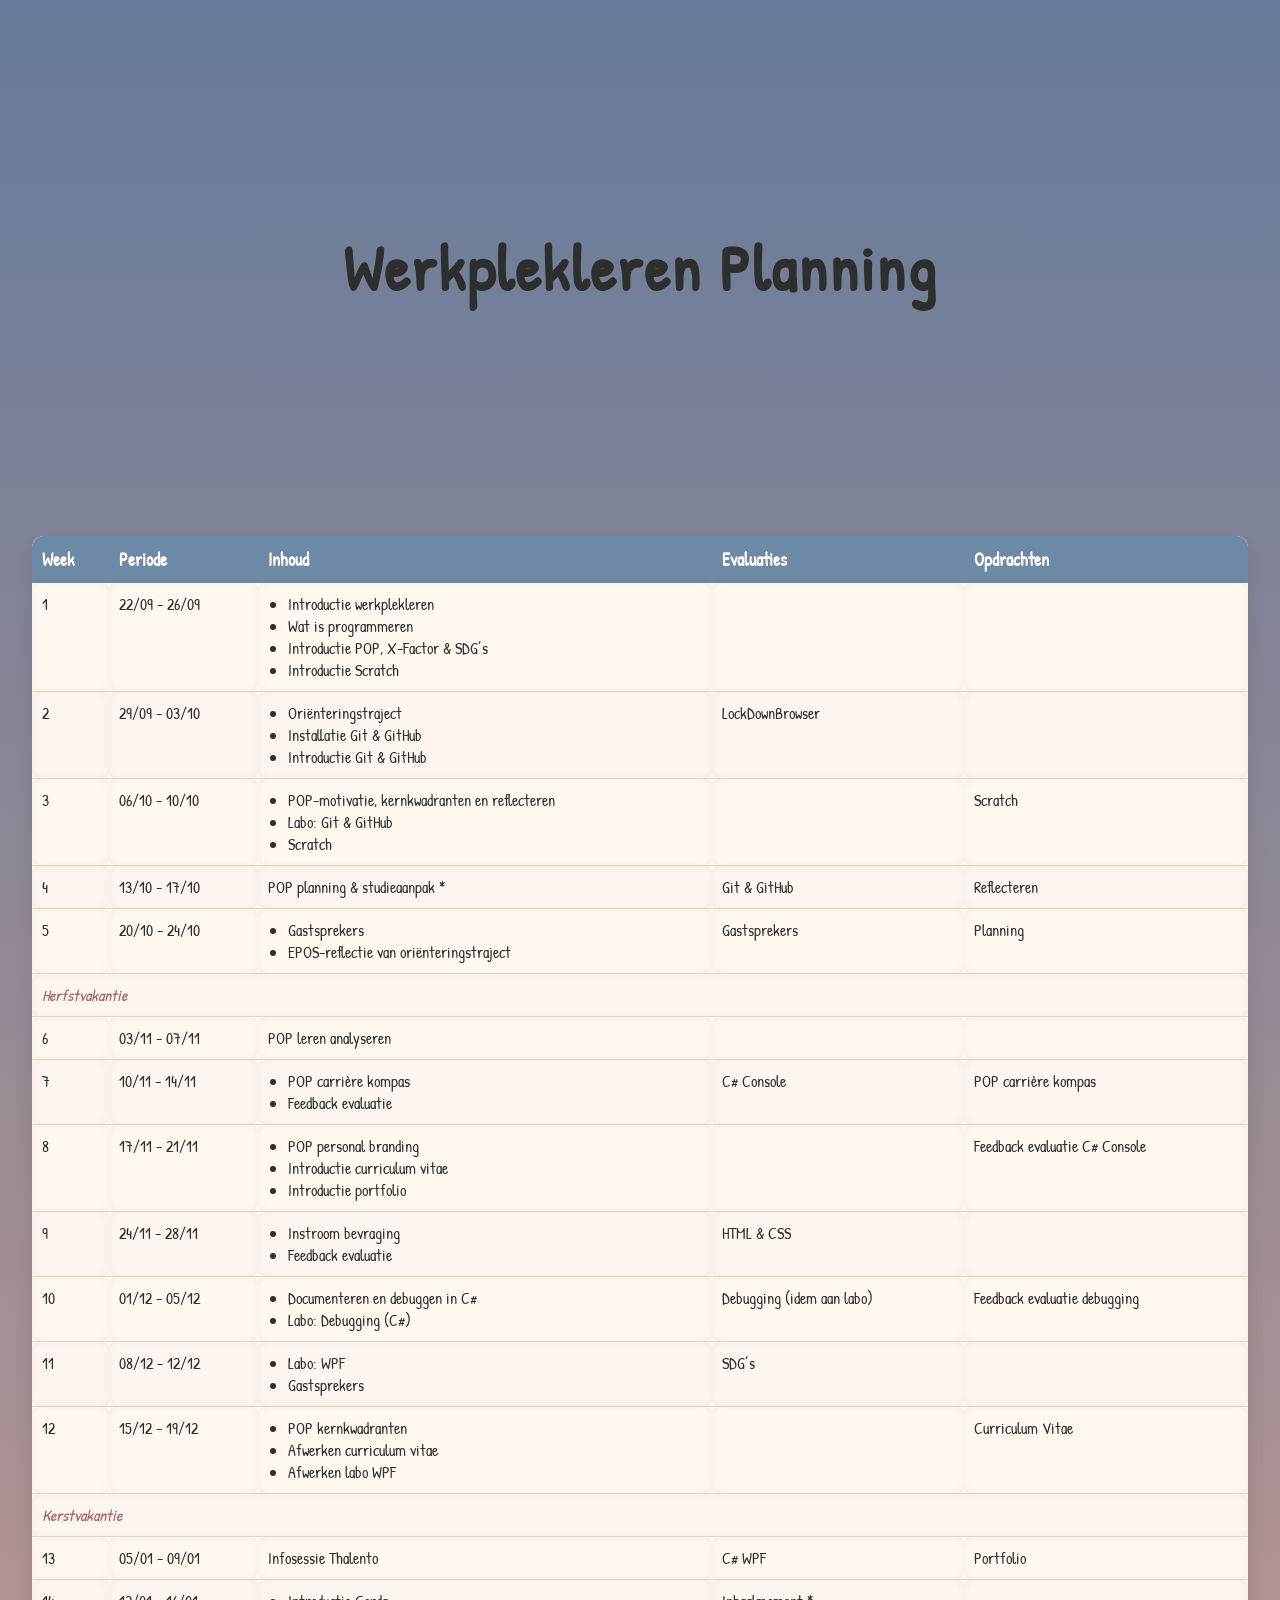
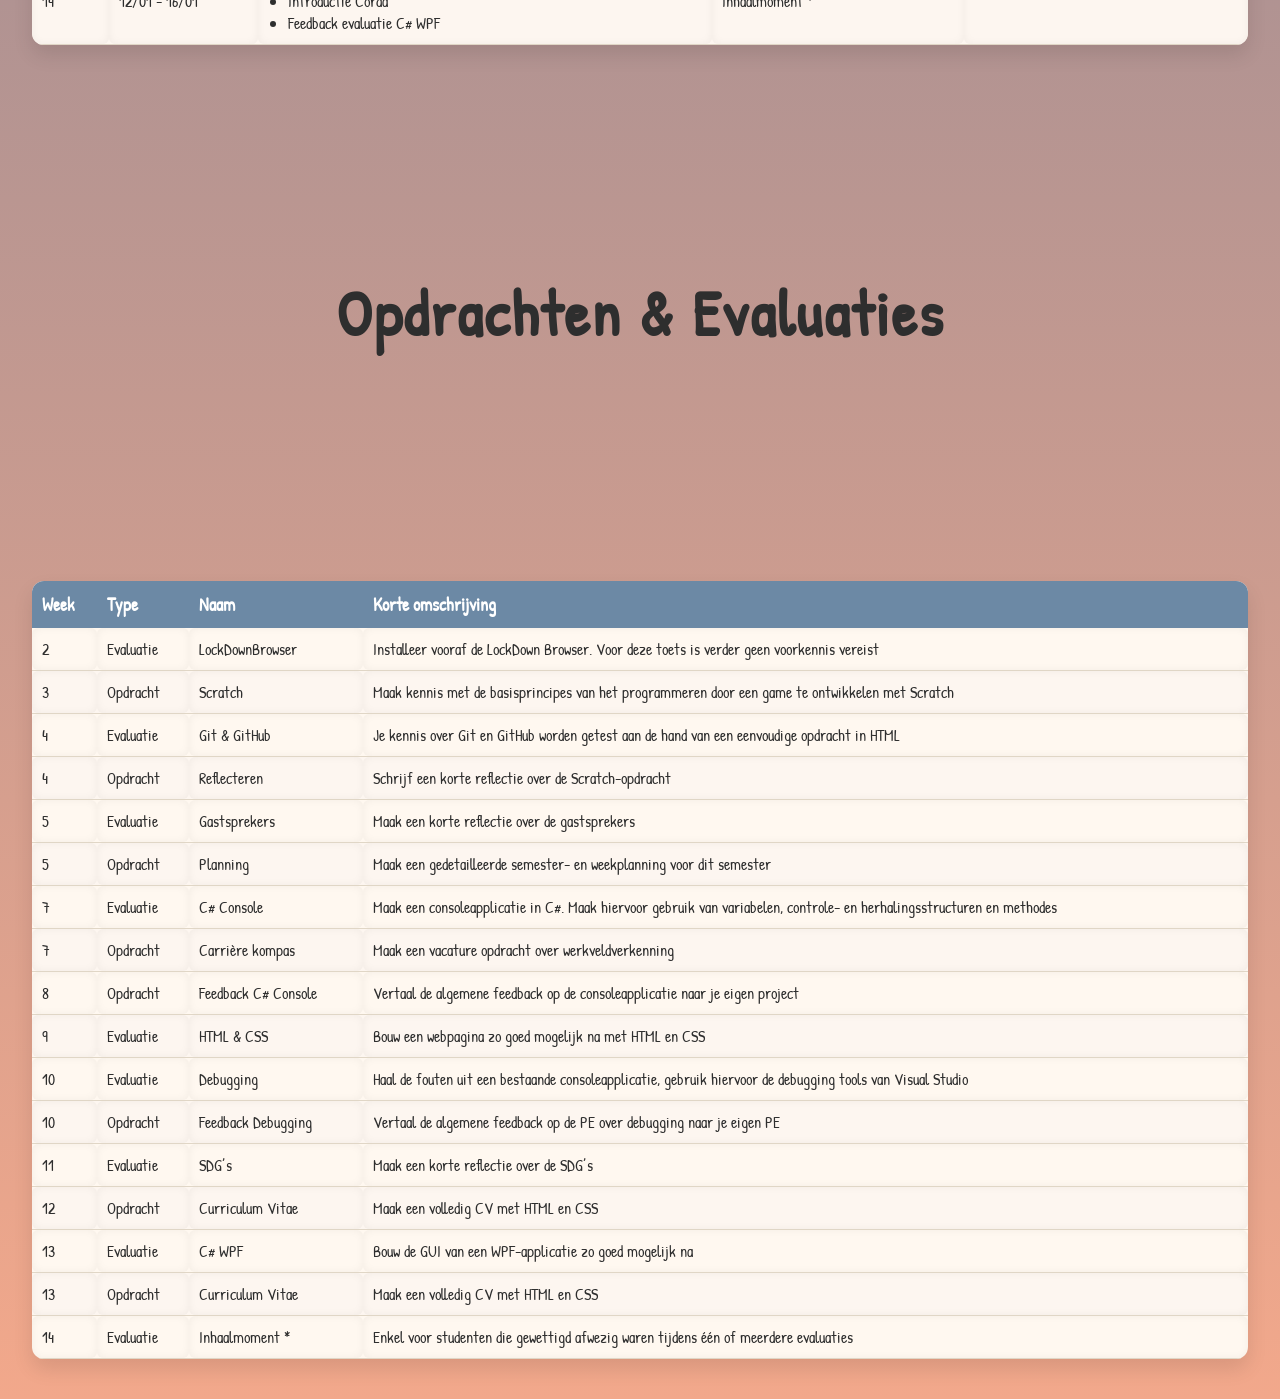
==== Logboek.html @ 59552dc0 "Nieuwe pagina + css" ====
<!DOCTYPE html>
<html lang="en">
<head>
    <meta charset="UTF-8">
    <title>Logboek</title>
    <link rel="preconnect" href="https://fonts.googleapis.com">
    <link rel="preconnect" href="https://fonts.gstatic.com" crossorigin>
    <link href="https://fonts.googleapis.com/css2?family=Patrick+Hand&display=swap" rel="stylesheet">
    <link rel="stylesheet" href="index.css">

</head>
<body>
<h1 class="hero">Werkplekleren Planning</h1>
    <table class="schedule-table">
        <thead>
        <tr>
            <th>Week</th>
            <th>Periode</th>
            <th>Inhoud</th>
            <th>Evaluaties</th>
            <th>Opdrachten</th>
        </tr>
        </thead>
        <tbody>
        <tr>
            <td>1</td>
            <td>22/09 - 26/09</td>
            <td>
                <ul>
                    <li>Introductie werkplekleren</li>
                    <li>Wat is programmeren</li>
                    <li>Introductie POP, X-Factor & SDG’s</li>
                    <li>Introductie Scratch</li>
                </ul>
            </td>
            <td></td>
            <td></td>
        </tr>
        <tr>
            <td>2</td>
            <td>29/09 - 03/10</td>
            <td>
                <ul>
                    <li>Oriënteringstraject</li>
                    <li>Installatie Git & GitHub</li>
                    <li>Introductie Git & GitHub</li>
                </ul>
            </td>
            <td>LockDownBrowser</td>
            <td></td>
        </tr>
        <tr>
            <td>3</td>
            <td>06/10 - 10/10</td>
            <td>
                <ul>
                    <li>POP-motivatie, kernkwadranten en reflecteren</li>
                    <li>Labo: Git & GitHub</li>
                    <li>Scratch</li>
                </ul>
            </td>
            <td></td>
            <td>Scratch</td>
        </tr>
        <tr>
            <td>4</td>
            <td>13/10 - 17/10</td>
            <td>POP planning & studieaanpak *</td>
            <td>Git & GitHub</td>
            <td>Reflecteren</td>
        </tr>
        <tr>
            <td>5</td>
            <td>20/10 - 24/10</td>
            <td>
                <ul>
                    <li>Gastsprekers</li>
                    <li>EPOS-reflectie van oriënteringstraject</li>
                </ul>
            </td>
            <td>Gastsprekers</td>
            <td>Planning</td>
        </tr>
        <tr>
            <td colspan="5"><em>Herfstvakantie</em></td>
        </tr>
        <tr>
            <td>6</td>
            <td>03/11 - 07/11</td>
            <td>POP leren analyseren</td>
            <td></td>
            <td></td>
        </tr>
        <tr>
            <td>7</td>
            <td>10/11 - 14/11</td>
            <td>
                <ul>
                    <li>POP carrière kompas</li>
                    <li>Feedback evaluatie</li>
                </ul>
            </td>
            <td>C# Console</td>
            <td>POP carrière kompas</td>
        </tr>
        <tr>
            <td>8</td>
            <td>17/11 - 21/11</td>
            <td>
                <ul>
                    <li>POP personal branding</li>
                    <li>Introductie curriculum vitae</li>
                    <li>Introductie portfolio</li>
                </ul>
            </td>
            <td></td>
            <td>Feedback evaluatie C# Console</td>
        </tr>
        <tr>
            <td>9</td>
            <td>24/11 - 28/11</td>
            <td>
                <ul>
                    <li>Instroom bevraging</li>
                    <li>Feedback evaluatie</li>
                </ul>
            </td>
            <td>HTML & CSS</td>
            <td></td>
        </tr>
        <tr>
            <td>10</td>
            <td>01/12 - 05/12</td>
            <td>
                <ul>
                    <li>Documenteren en debuggen in C#</li>
                    <li>Labo: Debugging (C#)</li>
                </ul>
            </td>
            <td>Debugging (idem aan labo)</td>
            <td>Feedback evaluatie debugging</td>
        </tr>
        <tr>
            <td>11</td>
            <td>08/12 - 12/12</td>
            <td>
                <ul>
                    <li>Labo: WPF</li>
                    <li>Gastsprekers</li>
                </ul>
            </td>
            <td>SDG’s</td>
            <td></td>
        </tr>
        <tr>
            <td>12</td>
            <td>15/12 - 19/12</td>
            <td>
                <ul>
                    <li>POP kernkwadranten</li>
                    <li>Afwerken curriculum vitae</li>
                    <li>Afwerken labo WPF</li>
                </ul>
            </td>
            <td></td>
            <td>Curriculum Vitae</td>
        </tr>
        <tr>
            <td colspan="5"><em>Kerstvakantie</em></td>
        </tr>
        <tr>
            <td>13</td>
            <td>05/01 - 09/01</td>
            <td>Infosessie Thalento</td>
            <td>C# WPF</td>
            <td>Portfolio</td>
        </tr>
        <tr>
            <td>14</td>
            <td>12/01 - 16/01</td>
            <td>
                <ul>
                    <li>Introductie Corda</li>
                    <li>Feedback evaluatie C# WPF</li>
                </ul>
            </td>
            <td>Inhaalmoment *</td>
            <td></td>
        </tr>
        </tbody>
    </table>

    <h1 class="hero">Opdrachten & Evaluaties</h1>

    <table class="evaluation-table">
        <thead>
        <tr>
            <th>Week</th>
            <th>Type</th>
            <th>Naam</th>
            <th>Korte omschrijving</th>
        </tr>
        </thead>
        <tbody>
        <tr>
            <td>2</td>
            <td>Evaluatie</td>
            <td>LockDownBrowser</td>
            <td>Installeer vooraf de LockDown Browser. Voor deze toets is verder geen voorkennis vereist</td>
        </tr>
        <tr>
            <td>3</td>
            <td>Opdracht</td>
            <td>Scratch</td>
            <td>Maak kennis met de basisprincipes van het programmeren door een game te ontwikkelen met Scratch</td>
        </tr>
        <tr>
            <td>4</td>
            <td>Evaluatie</td>
            <td>Git & GitHub</td>
            <td>Je kennis over Git en GitHub worden getest aan de hand van een eenvoudige opdracht in HTML</td>
        </tr>
        <tr>
            <td>4</td>
            <td>Opdracht</td>
            <td>Reflecteren</td>
            <td>Schrijf een korte reflectie over de Scratch-opdracht</td>
        </tr>
        <tr>
            <td>5</td>
            <td>Evaluatie</td>
            <td>Gastsprekers</td>
            <td>Maak een korte reflectie over de gastsprekers</td>
        </tr>
        <tr>
            <td>5</td>
            <td>Opdracht</td>
            <td>Planning</td>
            <td>Maak een gedetailleerde semester- en weekplanning voor dit semester</td>
        </tr>
        <tr>
            <td>7</td>
            <td>Evaluatie</td>
            <td>C# Console</td>
            <td>Maak een consoleapplicatie in C#. Maak hiervoor gebruik van variabelen, controle- en herhalingsstructuren en methodes</td>
        </tr>
        <tr>
            <td>7</td>
            <td>Opdracht</td>
            <td>Carrière kompas</td>
            <td>Maak een vacature opdracht over werkveldverkenning</td>
        </tr>
        <tr>
            <td>8</td>
            <td>Opdracht</td>
            <td>Feedback C# Console</td>
            <td>Vertaal de algemene feedback op de consoleapplicatie naar je eigen project</td>
        </tr>
        <tr>
            <td>9</td>
            <td>Evaluatie</td>
            <td>HTML & CSS</td>
            <td>Bouw een webpagina zo goed mogelijk na met HTML en CSS</td>
        </tr>
        <tr>
            <td>10</td>
            <td>Evaluatie</td>
            <td>Debugging</td>
            <td>Haal de fouten uit een bestaande consoleapplicatie, gebruik hiervoor de debugging tools van Visual Studio</td>
        </tr>
        <tr>
            <td>10</td>
            <td>Opdracht</td>
            <td>Feedback Debugging</td>
            <td>Vertaal de algemene feedback op de PE over debugging naar je eigen PE</td>
        </tr>
        <tr>
            <td>11</td>
            <td>Evaluatie</td>
            <td>SDG’s</td>
            <td>Maak een korte reflectie over de SDG’s</td>
        </tr>
        <tr>
            <td>12</td>
            <td>Opdracht</td>
            <td>Curriculum Vitae</td>
            <td>Maak een volledig CV met HTML en CSS</td>
        </tr>
        <tr>
            <td>13</td>
            <td>Evaluatie</td>
            <td>C# WPF</td>
            <td>Bouw de GUI van een WPF-applicatie zo goed mogelijk na</td>
        </tr>
        <tr>
            <td>13</td>
            <td>Opdracht</td>
            <td>Curriculum Vitae</td>
            <td>Maak een volledig CV met HTML en CSS</td>
        </tr>
        <tr>
            <td>14</td>
            <td>Evaluatie</td>
            <td>Inhaalmoment *</td>
            <td>Enkel voor studenten die gewettigd afwezig waren tijdens één of meerdere evaluaties</td>
        </tr>
        </tbody>
    </table>
</body>
</html>
---- index.css ----
body {
    margin: 0;
    background: linear-gradient(180deg, #667b9a, #f2a88b);
    font-family: "Patrick Hand", cursive;
    color: #2e2e2e;
}

.hero {
    min-height: 50vh;
    display: flex;
    flex-direction: column;
    justify-content: center;
    align-items: center;
    text-align: center;
}

h1 {
    font-size: 4rem;
    letter-spacing: 2px;
}

.tagline {
    font-size: 1.5rem;
    opacity: 0.9;
}

.polaroid-grid {
    display: grid;
    grid-template-columns: repeat(auto-fit, minmax(250px, 1fr));
    gap: 2rem;
    padding: 3rem;
}

.polaroid {
    background: #f7f2e8;
    padding: 1rem;
    border: 2px solid #e4d9c6;
    box-shadow: 0 10px 25px rgba(0,0,0,0.2);
    transform: rotate(-2deg);
    transition: 0.2s;
    display: block;
    text-decoration: none;
    color: inherit;
}

.polaroid:hover {
    transform: rotate(0deg) scale(1.03);
}

.polaroid img {
    width: 100%;
    display: block;
}

.caption {
    text-align: center;
    margin-top: 0.5rem;
    font-size: 1.2rem;
}

.inleiding {
    display: flex;
    flex-direction: column;
    justify-content: center;
    align-items: center;
    text-align: center;
}

table {
    width: 95%;
    margin: 0 auto 40px auto;
    border-collapse: collapse;
    background: #fff8f0;
    box-shadow: 0 10px 20px rgba(0,0,0,0.1);
    border-radius: 12px;
    overflow: hidden;
    font-size: 1rem;
}


thead th {
    background: #6c89a5;
    color: #fff;
    padding: 12px 10px;
    text-align: left;
    font-size: 1.1rem;
}


td {
    padding: 10px;
    vertical-align: top;
    border-bottom: 1px solid #e0d6c6;
}


td ul {
    margin: 0;
    padding-left: 20px;
}

tbody tr:nth-child(even) {
    background: #fdf6f0;
}


td em {
    font-style: italic;
    color: #a75c5c;
}


tbody tr:hover {
    background: #fff0e6;
    transition: background 0.2s ease;
}


.schedule-table td, .evaluation-table td {
    position: relative;
}

.schedule-table td::before, .evaluation-table td::before {
    content: '';
    position: absolute;
    top: 0;
    left: 0;
    width: 100%;
    height: 100%;
    box-shadow: inset 0 0 8px rgba(0,0,0,0.05);
    border-radius: 6px;
    pointer-events: none;
}

@media (max-width: 900px) {
    table {
        font-size: 0.9rem;
    }

    thead th {
        font-size: 1rem;
    }
}
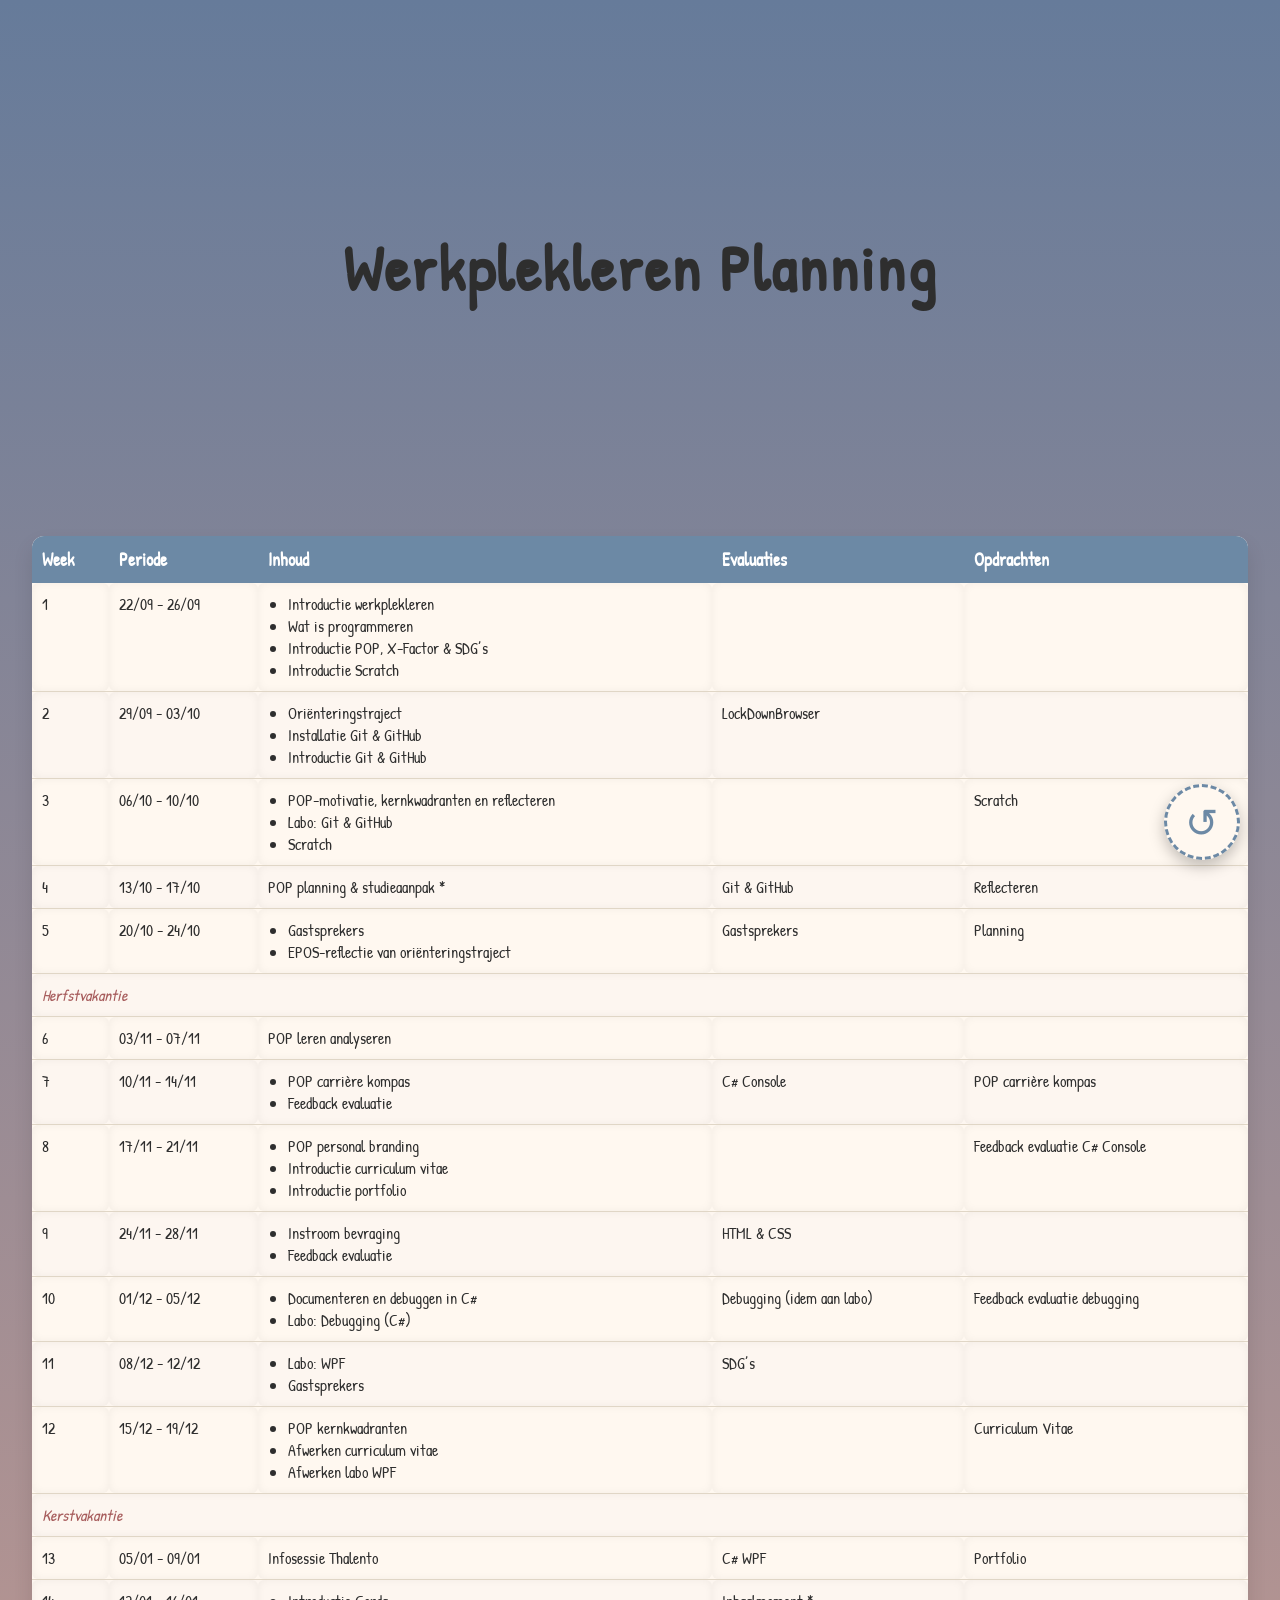
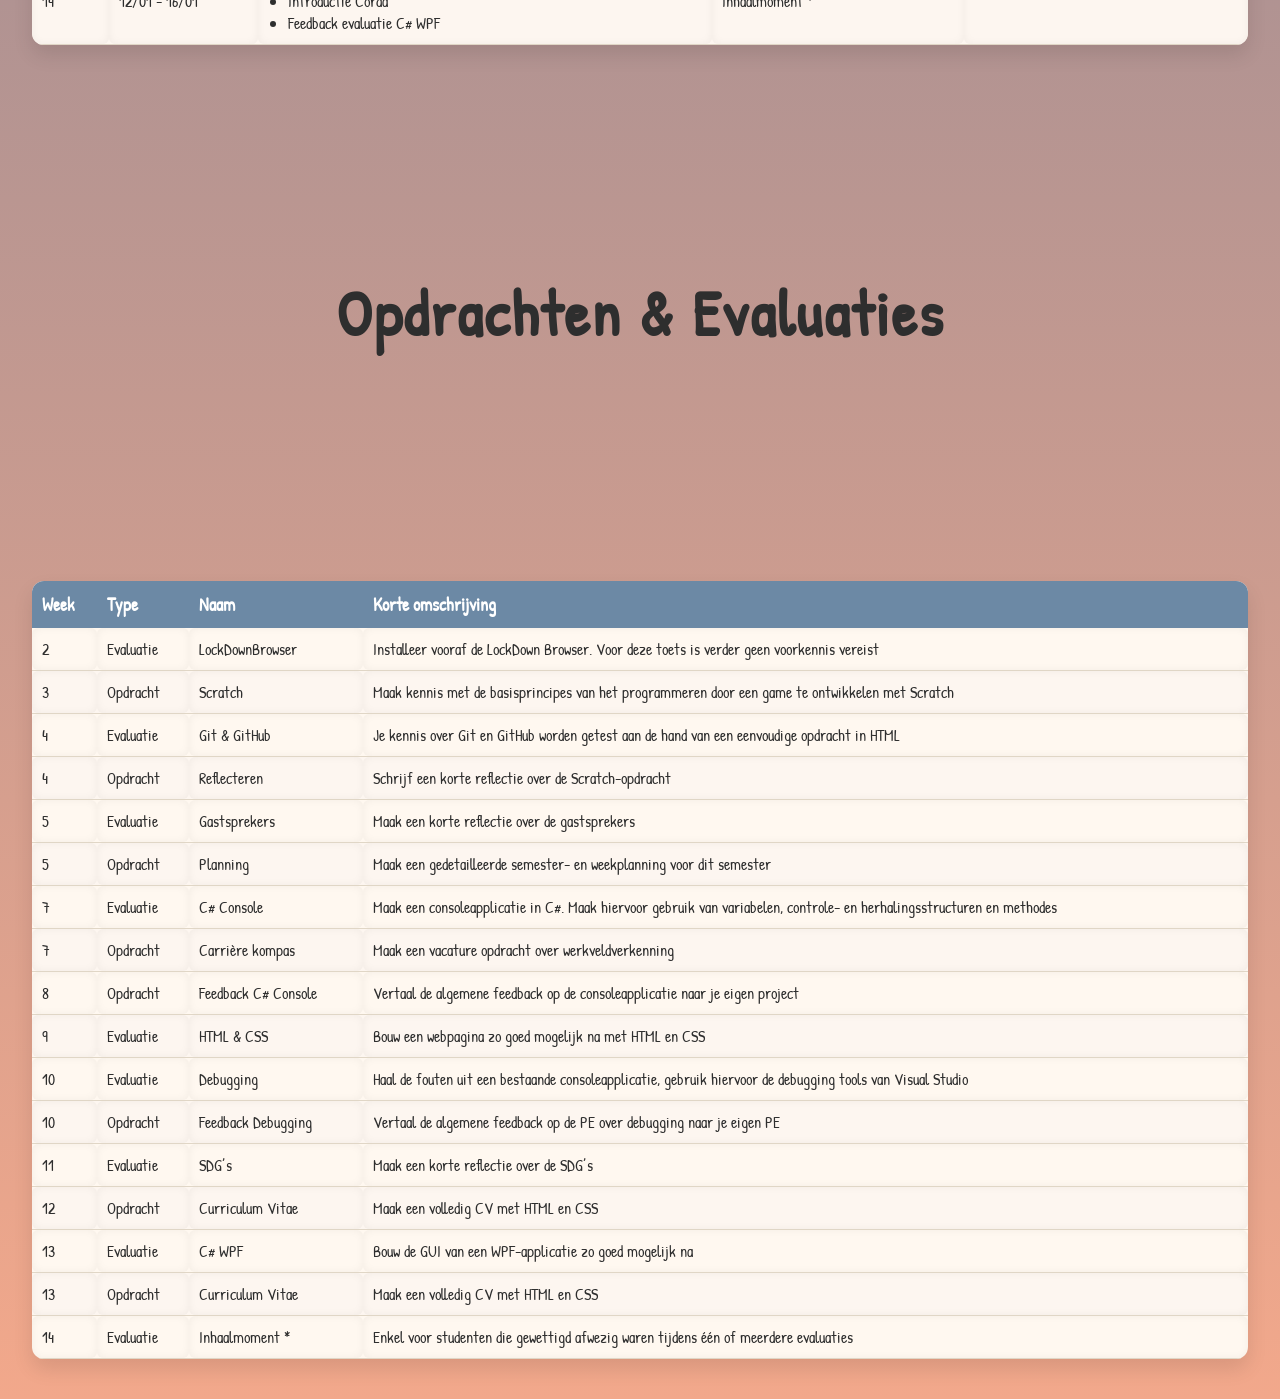
==== commit 4309edac: "Ontwikkelen pagina + foto's" ====
--- a/Logboek.html
+++ b/Logboek.html
@@ -1,5 +1,5 @@
 <!DOCTYPE html>
-<html lang="en">
+<html lang="nl">
 <head>
     <meta charset="UTF-8">
     <title>Logboek</title>
@@ -10,6 +10,9 @@
 
 </head>
 <body>
+<a href="index.html" class="rewind-button-lis" title="Terug naar home">
+    <span class="arrow">&#x21BA;</span>
+</a>
 <h1 class="hero">Werkplekleren Planning</h1>
     <table class="schedule-table">
         <thead>
--- a/index.css
+++ b/index.css
@@ -140,4 +140,134 @@
     thead th {
         font-size: 1rem;
     }
+}
+
+.rewind-button-lis {
+    position: fixed;
+    bottom: 40px;
+    right: 40px;
+    width: 70px;
+    height: 70px;
+    background: rgba(255, 248, 240, 0.85);
+    border: 3px dashed #6c89a5;
+    border-radius: 50%;
+    box-shadow: 0 6px 15px rgba(0,0,0,0.25);
+    display: flex;
+    align-items: center;
+    justify-content: center;
+    text-decoration: none;
+    cursor: pointer;
+    transition: transform 0.3s ease, box-shadow 0.3s ease, background 0.3s ease;
+    z-index: 1000;
+    font-family: 'Patrick Hand', cursive;
+}
+
+.rewind-button-lis .arrow {
+    font-size: 2.5rem;
+    color: #6c89a5;
+    display: block;
+    transform: rotate(0deg);
+    transition: transform 0.3s ease;
+}
+
+.rewind-button-lis:hover {
+    transform: rotate(-10deg) scale(1.15);
+    box-shadow: 0 8px 20px rgba(0,0,0,0.35);
+    background: rgba(255, 248, 240, 1);
+}
+
+.rewind-button-lis:hover .arrow {
+    transform: rotate(-360deg);
+}
+
+.journal-entry {
+    display: flex;
+    justify-content: center;
+    margin: 40px 20px;
+}
+
+.polaroid {
+    background: #fff8f0;
+    border: 2px solid #e0d6c6;
+    padding: 25px;
+    max-width: 700px;
+    box-shadow: 0 8px 20px rgba(0,0,0,0.15);
+    border-radius: 12px;
+    font-family: 'Patrick Hand', cursive;
+    line-height: 1.6;
+    position: relative;
+}
+
+.polaroid img {
+    width: 100%;
+    border-radius: 10px;
+    margin-bottom: 15px;
+    box-shadow: 0 5px 15px rgba(0,0,0,0.1);
+}
+
+
+.polaroid p {
+    margin-bottom: 15px;
+    font-size: 1.1rem;
+    color: #333;
+}
+
+.polaroid::after {
+    content: "";
+    position: absolute;
+    top: -10px;
+    right: 15px;
+    width: 40px;
+    height: 20px;
+    background: #fffb7d;
+    transform: rotate(-10deg);
+    box-shadow: 0 2px 5px rgba(0,0,0,0.2);
+    border-radius: 4px;
+}
+
+.role-reflectie {
+    max-width: 800px;
+    margin: 40px auto;
+    padding: 0 20px;
+}
+
+.role-reflectie h2 {
+    font-family: 'Patrick Hand', cursive;
+    font-size: 2rem;
+    text-align: center;
+    margin-bottom: 30px;
+    color: #000000;
+}
+
+.reflectie-card {
+    background: #fff8f0;
+    border: 2px solid #e0d6c6;
+    border-radius: 12px;
+    box-shadow: 0 6px 18px rgba(0,0,0,0.15);
+    padding: 20px;
+    margin-bottom: 20px;
+    font-family: 'Patrick Hand', cursive;
+    line-height: 1.6;
+    transition: transform 0.3s ease;
+}
+
+.reflectie-card:hover {
+    transform: rotate(-1deg) scale(1.02);
+}
+
+.reflectie-card .question {
+    font-weight: bold;
+    margin-bottom: 10px;
+    color: #4a5a75;
+}
+
+.reflectie-card textarea {
+    width: 100%;
+    min-height: 80px;
+    padding: 10px;
+    border-radius: 8px;
+    border: 1px solid #ccc;
+    font-family: 'Patrick Hand', cursive;
+    font-size: 1rem;
+    resize: vertical;
 }
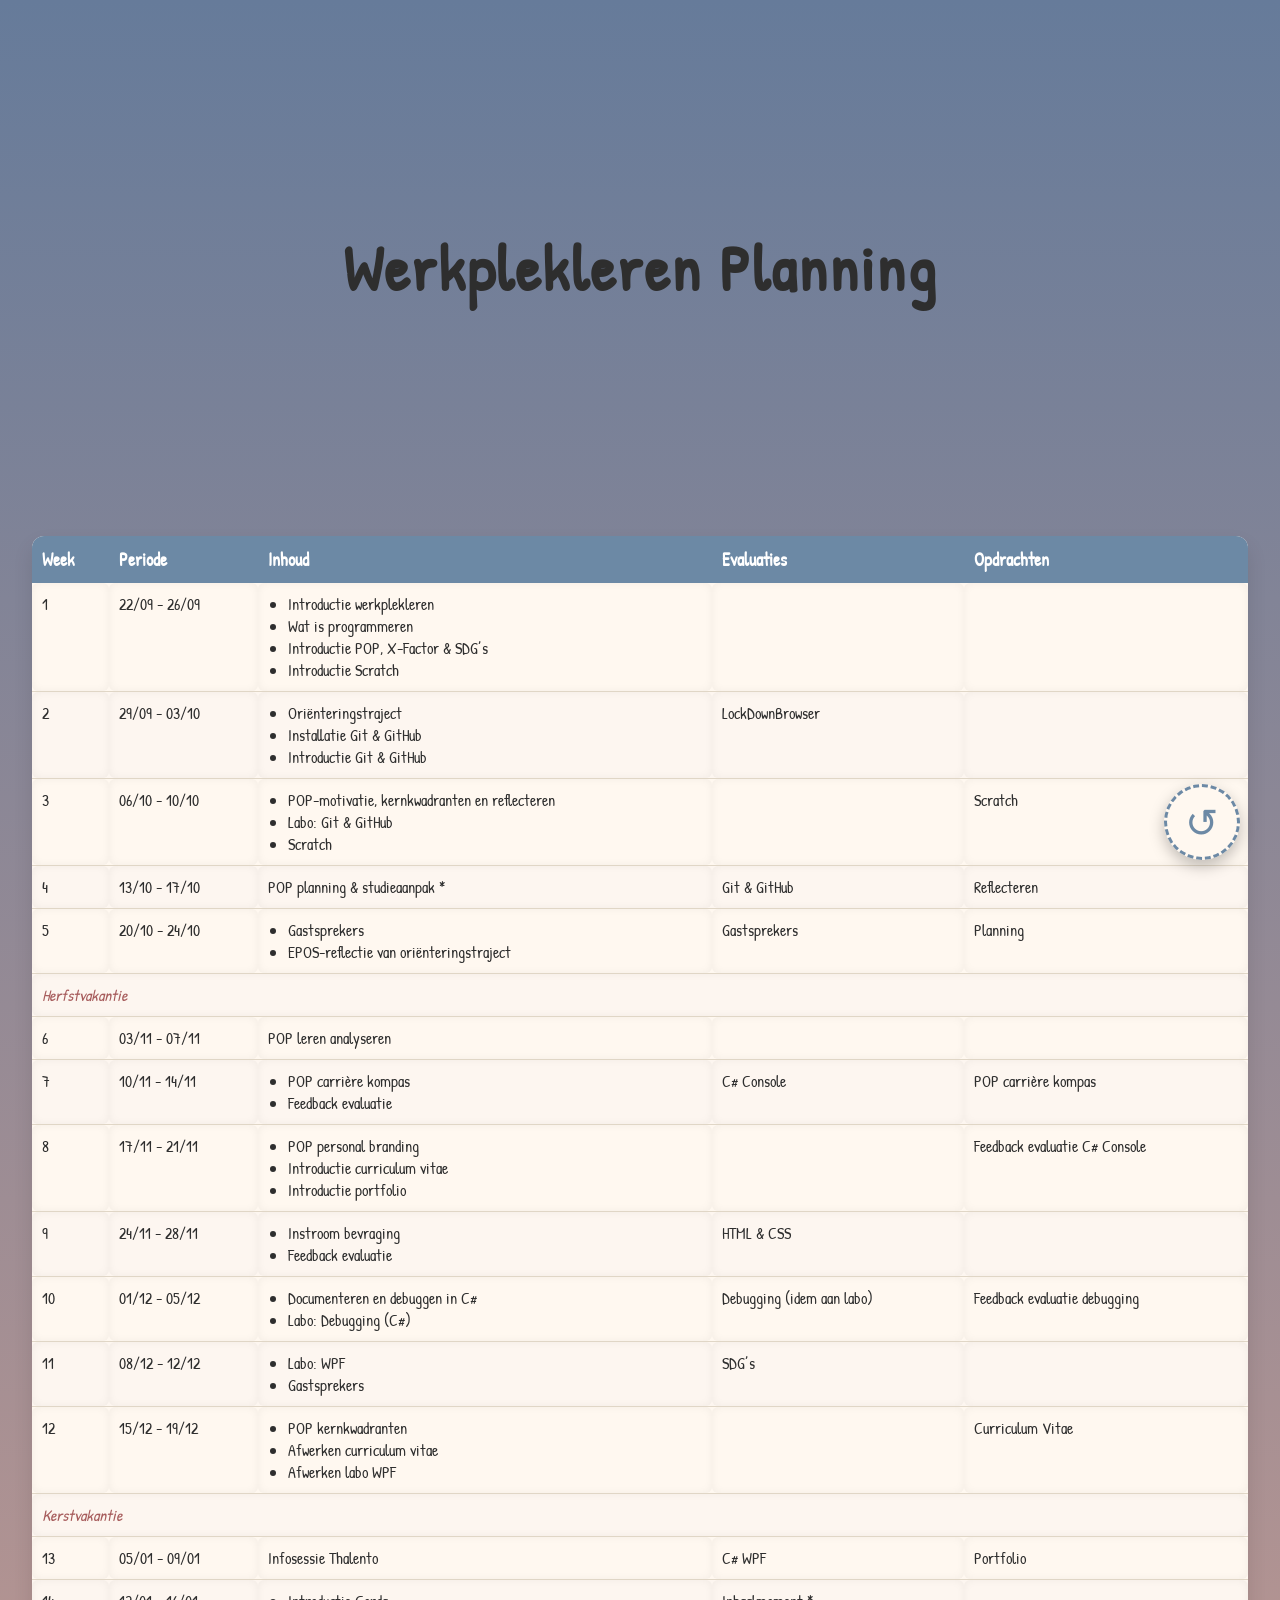
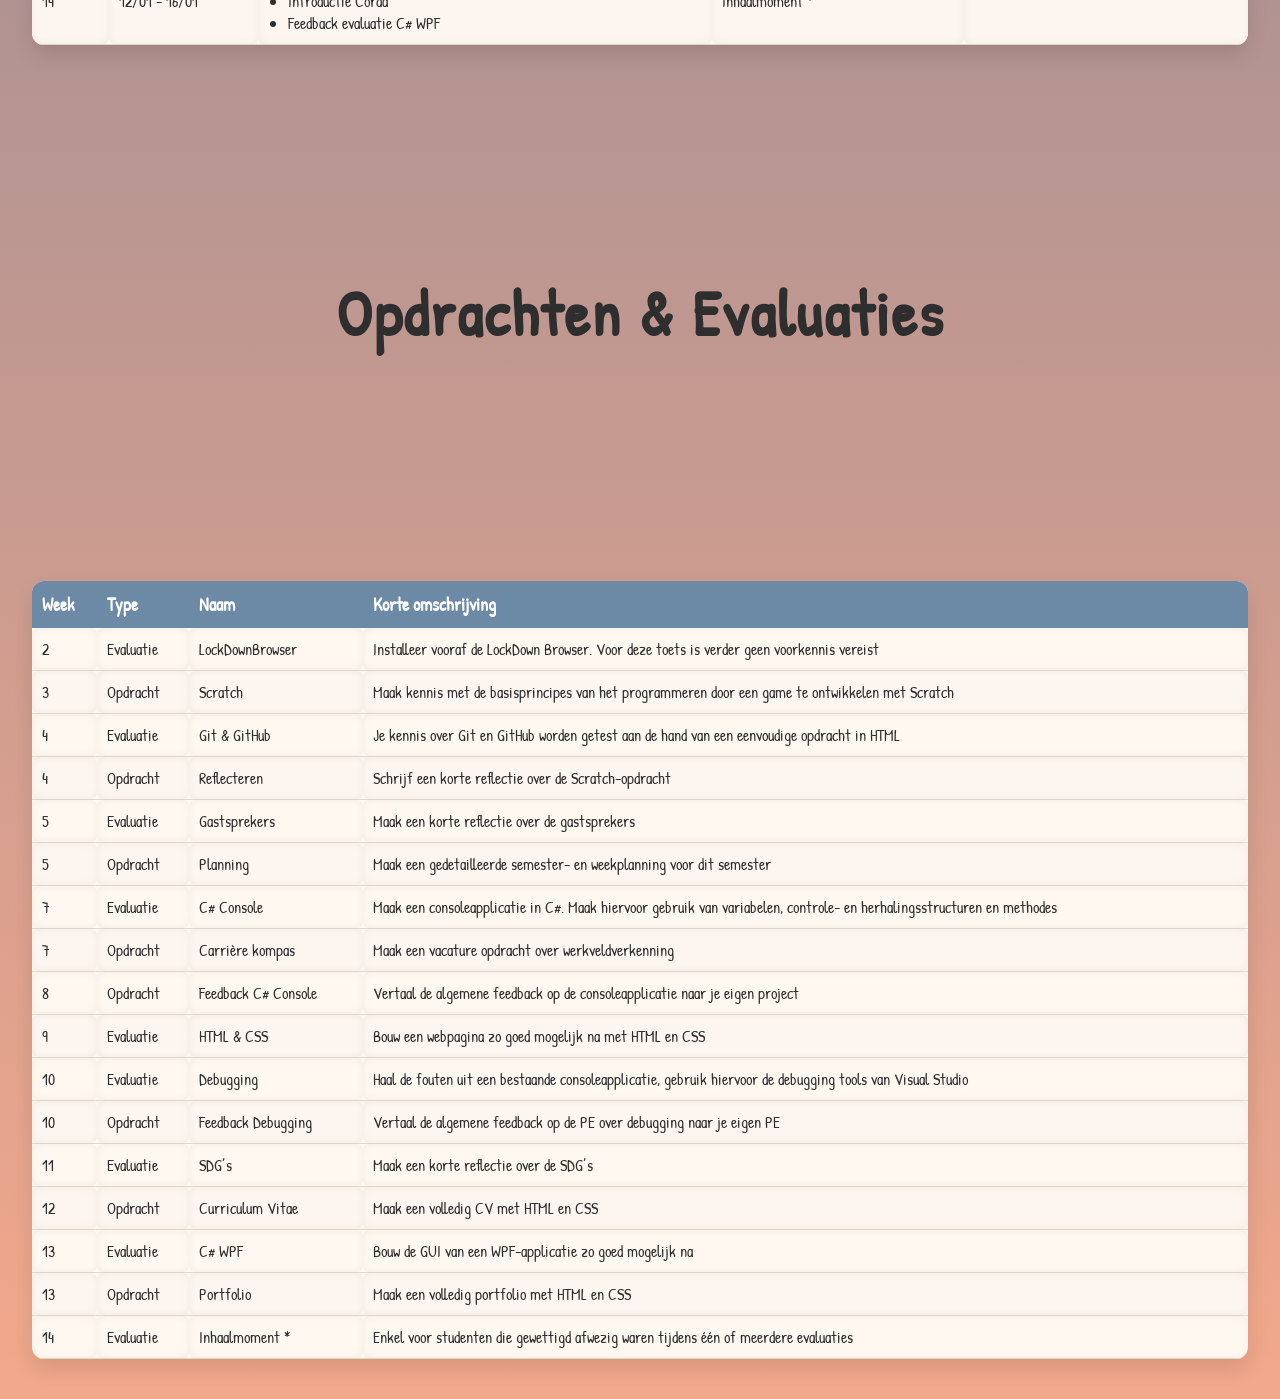
==== commit c64560e8: "Volledige opdracht" ====
--- a/Logboek.html
+++ b/Logboek.html
@@ -298,8 +298,8 @@
         <tr>
             <td>13</td>
             <td>Opdracht</td>
-            <td>Curriculum Vitae</td>
-            <td>Maak een volledig CV met HTML en CSS</td>
+            <td>Portfolio</td>
+            <td>Maak een volledig portfolio met HTML en CSS</td>
         </tr>
         <tr>
             <td>14</td>
--- a/index.css
+++ b/index.css
@@ -270,4 +270,72 @@
     font-family: 'Patrick Hand', cursive;
     font-size: 1rem;
     resize: vertical;
-}+}
+
+.lis-timeline {
+    max-width: 900px;
+    margin: 40px auto;
+    font-family: "Patrick Hand", cursive, Arial, sans-serif;
+}
+
+.lis-timeline h1 {
+    text-align: center;
+    margin-bottom: 30px;
+    font-size: 32px;
+    letter-spacing: 1px;
+}
+
+.timeline {
+    position: relative;
+    margin-left: 20px;
+    padding-left: 40px;
+}
+
+.timeline::before {
+    content: "";
+    position: absolute;
+    left: 20px;
+    top: 0;
+    bottom: 0;
+    width: 3px;
+    background: #7aa3c7;
+    box-shadow: 0 0 6px rgba(0,0,0,0.25);
+    border-radius: 2px;
+}
+
+.timeline-item {
+    margin-bottom: 30px;
+    position: relative;
+}
+
+.timeline-dot {
+    width: 18px;
+    height: 18px;
+    background: #e37b7b;
+    border-radius: 50%;
+    border: 2px solid white;
+    position: absolute;
+    left: -1px;
+    top: 5px;
+    box-shadow: 0 0 6px rgba(0,0,0,0.25);
+}
+
+.timeline-content {
+    background: #fffdf7;
+    border: 1px solid #e5dcc8;
+    padding: 15px 18px;
+    margin-left: 30px;
+    border-radius: 10px;
+    box-shadow: 2px 3px 7px rgba(0,0,0,0.25);
+    transform: rotate(-1deg);
+}
+
+.timeline-content h2 {
+    margin-top: 0;
+    font-size: 20px;
+}
+
+.timeline-content:hover {
+    transform: rotate(0deg) scale(1.01);
+    transition: 0.2s ease;
+}
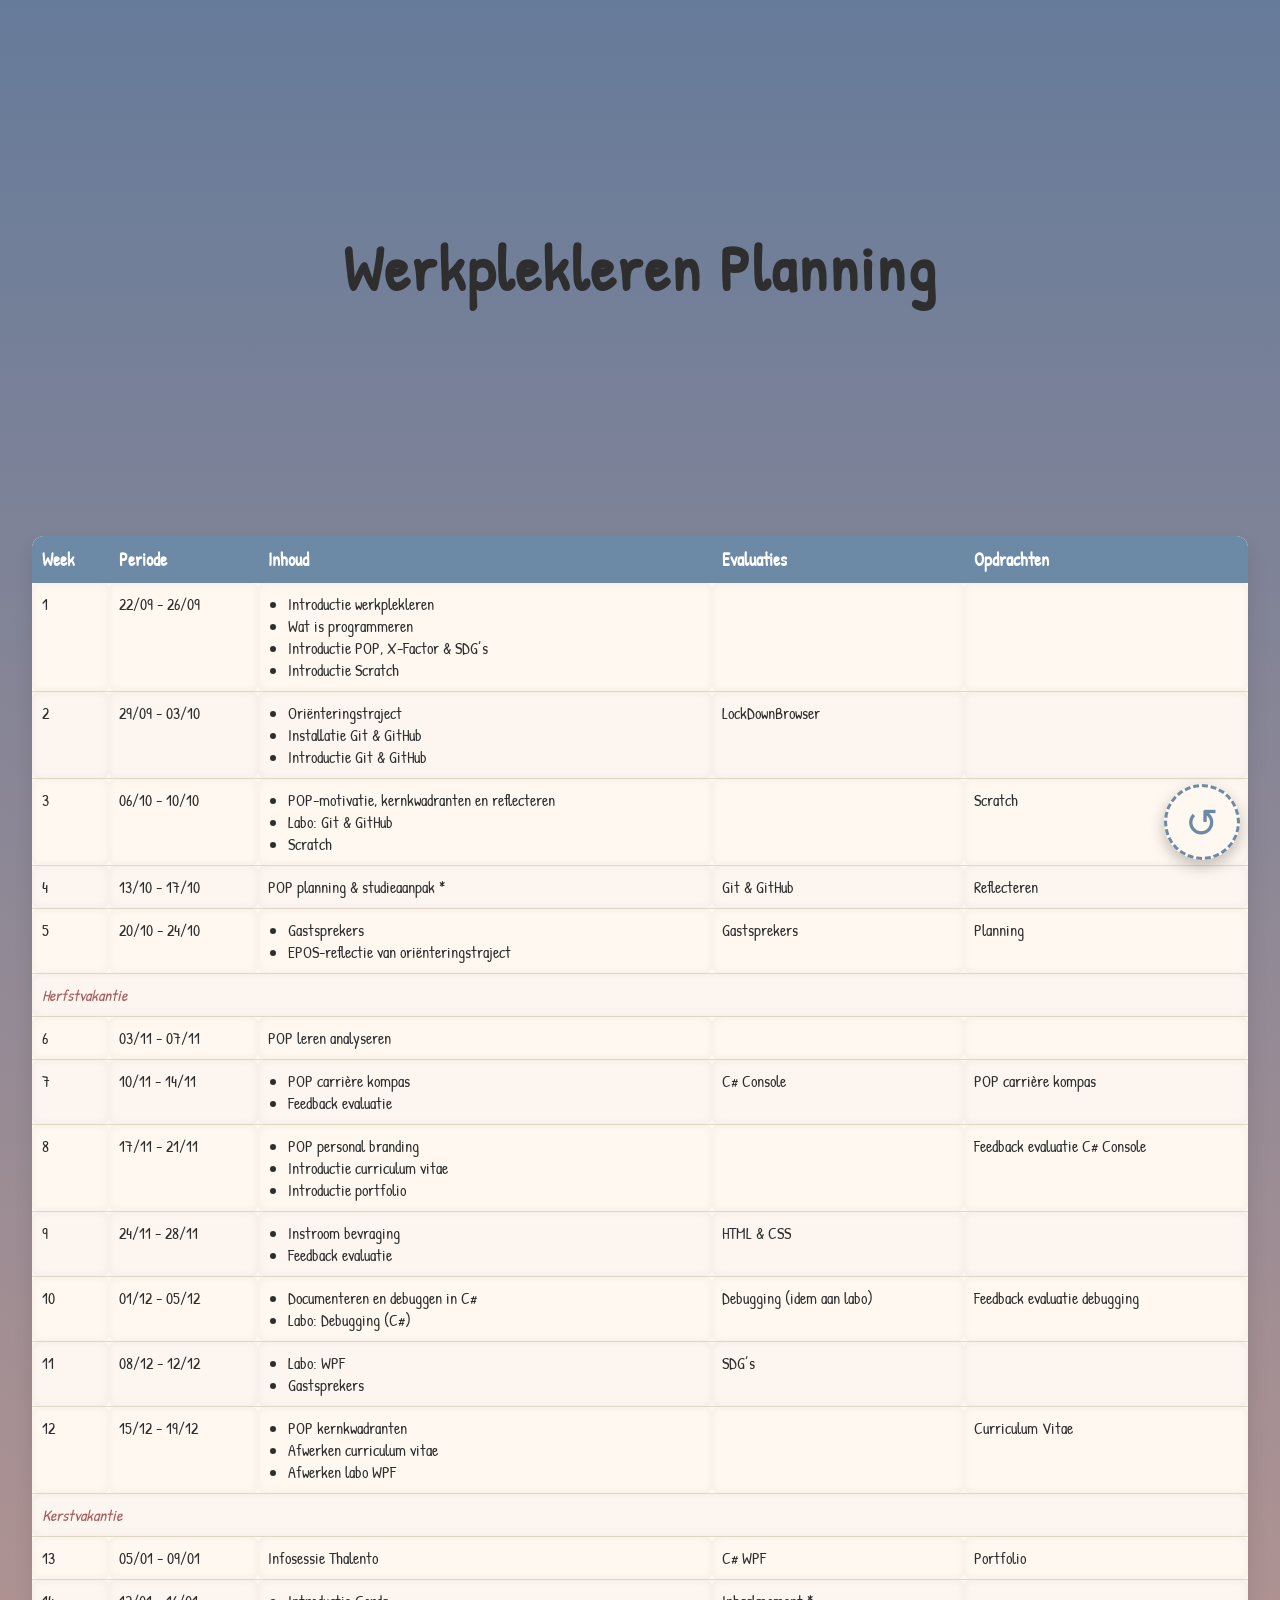
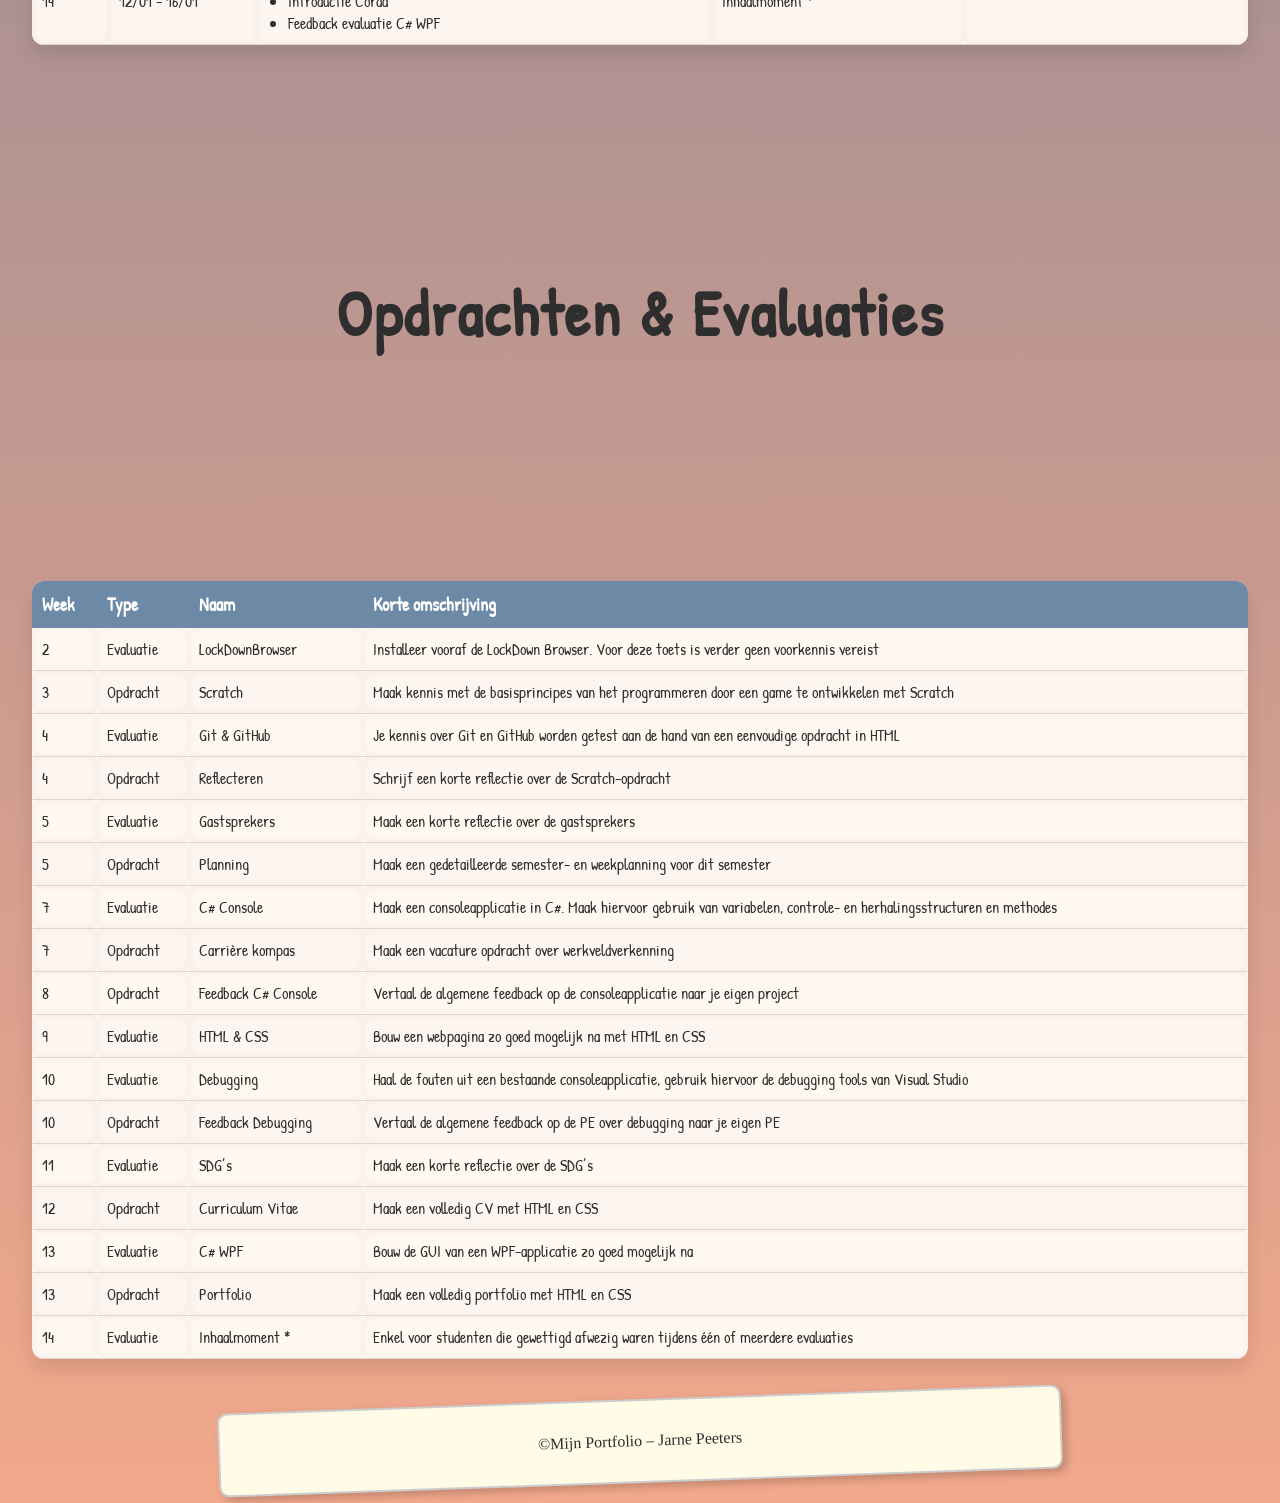
==== commit 4b9eccc5: "Volledige opdracht update" ====
--- a/Logboek.html
+++ b/Logboek.html
@@ -10,304 +10,308 @@
 
 </head>
 <body>
-<a href="index.html" class="rewind-button-lis" title="Terug naar home">
-    <span class="arrow">&#x21BA;</span>
-</a>
-<h1 class="hero">Werkplekleren Planning</h1>
-    <table class="schedule-table">
-        <thead>
-        <tr>
-            <th>Week</th>
-            <th>Periode</th>
-            <th>Inhoud</th>
-            <th>Evaluaties</th>
-            <th>Opdrachten</th>
-        </tr>
-        </thead>
-        <tbody>
-        <tr>
-            <td>1</td>
-            <td>22/09 - 26/09</td>
-            <td>
-                <ul>
-                    <li>Introductie werkplekleren</li>
-                    <li>Wat is programmeren</li>
-                    <li>Introductie POP, X-Factor & SDG’s</li>
-                    <li>Introductie Scratch</li>
-                </ul>
-            </td>
-            <td></td>
-            <td></td>
-        </tr>
-        <tr>
-            <td>2</td>
-            <td>29/09 - 03/10</td>
-            <td>
-                <ul>
-                    <li>Oriënteringstraject</li>
-                    <li>Installatie Git & GitHub</li>
-                    <li>Introductie Git & GitHub</li>
-                </ul>
-            </td>
-            <td>LockDownBrowser</td>
-            <td></td>
-        </tr>
-        <tr>
-            <td>3</td>
-            <td>06/10 - 10/10</td>
-            <td>
-                <ul>
-                    <li>POP-motivatie, kernkwadranten en reflecteren</li>
-                    <li>Labo: Git & GitHub</li>
-                    <li>Scratch</li>
-                </ul>
-            </td>
-            <td></td>
-            <td>Scratch</td>
-        </tr>
-        <tr>
-            <td>4</td>
-            <td>13/10 - 17/10</td>
-            <td>POP planning & studieaanpak *</td>
-            <td>Git & GitHub</td>
-            <td>Reflecteren</td>
-        </tr>
-        <tr>
-            <td>5</td>
-            <td>20/10 - 24/10</td>
-            <td>
-                <ul>
-                    <li>Gastsprekers</li>
-                    <li>EPOS-reflectie van oriënteringstraject</li>
-                </ul>
-            </td>
-            <td>Gastsprekers</td>
-            <td>Planning</td>
-        </tr>
-        <tr>
-            <td colspan="5"><em>Herfstvakantie</em></td>
-        </tr>
-        <tr>
-            <td>6</td>
-            <td>03/11 - 07/11</td>
-            <td>POP leren analyseren</td>
-            <td></td>
-            <td></td>
-        </tr>
-        <tr>
-            <td>7</td>
-            <td>10/11 - 14/11</td>
-            <td>
-                <ul>
-                    <li>POP carrière kompas</li>
-                    <li>Feedback evaluatie</li>
-                </ul>
-            </td>
-            <td>C# Console</td>
-            <td>POP carrière kompas</td>
-        </tr>
-        <tr>
-            <td>8</td>
-            <td>17/11 - 21/11</td>
-            <td>
-                <ul>
-                    <li>POP personal branding</li>
-                    <li>Introductie curriculum vitae</li>
-                    <li>Introductie portfolio</li>
-                </ul>
-            </td>
-            <td></td>
-            <td>Feedback evaluatie C# Console</td>
-        </tr>
-        <tr>
-            <td>9</td>
-            <td>24/11 - 28/11</td>
-            <td>
-                <ul>
-                    <li>Instroom bevraging</li>
-                    <li>Feedback evaluatie</li>
-                </ul>
-            </td>
-            <td>HTML & CSS</td>
-            <td></td>
-        </tr>
-        <tr>
-            <td>10</td>
-            <td>01/12 - 05/12</td>
-            <td>
-                <ul>
-                    <li>Documenteren en debuggen in C#</li>
-                    <li>Labo: Debugging (C#)</li>
-                </ul>
-            </td>
-            <td>Debugging (idem aan labo)</td>
-            <td>Feedback evaluatie debugging</td>
-        </tr>
-        <tr>
-            <td>11</td>
-            <td>08/12 - 12/12</td>
-            <td>
-                <ul>
-                    <li>Labo: WPF</li>
-                    <li>Gastsprekers</li>
-                </ul>
-            </td>
-            <td>SDG’s</td>
-            <td></td>
-        </tr>
-        <tr>
-            <td>12</td>
-            <td>15/12 - 19/12</td>
-            <td>
-                <ul>
-                    <li>POP kernkwadranten</li>
-                    <li>Afwerken curriculum vitae</li>
-                    <li>Afwerken labo WPF</li>
-                </ul>
-            </td>
-            <td></td>
-            <td>Curriculum Vitae</td>
-        </tr>
-        <tr>
-            <td colspan="5"><em>Kerstvakantie</em></td>
-        </tr>
-        <tr>
-            <td>13</td>
-            <td>05/01 - 09/01</td>
-            <td>Infosessie Thalento</td>
-            <td>C# WPF</td>
-            <td>Portfolio</td>
-        </tr>
-        <tr>
-            <td>14</td>
-            <td>12/01 - 16/01</td>
-            <td>
-                <ul>
-                    <li>Introductie Corda</li>
-                    <li>Feedback evaluatie C# WPF</li>
-                </ul>
-            </td>
-            <td>Inhaalmoment *</td>
-            <td></td>
-        </tr>
-        </tbody>
-    </table>
+    <a href="index.html" class="rewind-button-lis" title="Terug naar home">
+        <span class="arrow">&#x21BA;</span>
+    </a>
+    <h1 class="hero">Werkplekleren Planning</h1>
+        <table class="schedule-table">
+            <thead>
+            <tr>
+                <th>Week</th>
+                <th>Periode</th>
+                <th>Inhoud</th>
+                <th>Evaluaties</th>
+                <th>Opdrachten</th>
+            </tr>
+            </thead>
+            <tbody>
+            <tr>
+                <td>1</td>
+                <td>22/09 - 26/09</td>
+                <td>
+                    <ul>
+                        <li>Introductie werkplekleren</li>
+                        <li>Wat is programmeren</li>
+                        <li>Introductie POP, X-Factor & SDG’s</li>
+                        <li>Introductie Scratch</li>
+                    </ul>
+                </td>
+                <td></td>
+                <td></td>
+            </tr>
+            <tr>
+                <td>2</td>
+                <td>29/09 - 03/10</td>
+                <td>
+                    <ul>
+                        <li>Oriënteringstraject</li>
+                        <li>Installatie Git & GitHub</li>
+                        <li>Introductie Git & GitHub</li>
+                    </ul>
+                </td>
+                <td>LockDownBrowser</td>
+                <td></td>
+            </tr>
+            <tr>
+                <td>3</td>
+                <td>06/10 - 10/10</td>
+                <td>
+                    <ul>
+                        <li>POP-motivatie, kernkwadranten en reflecteren</li>
+                        <li>Labo: Git & GitHub</li>
+                        <li>Scratch</li>
+                    </ul>
+                </td>
+                <td></td>
+                <td>Scratch</td>
+            </tr>
+            <tr>
+                <td>4</td>
+                <td>13/10 - 17/10</td>
+                <td>POP planning & studieaanpak *</td>
+                <td>Git & GitHub</td>
+                <td>Reflecteren</td>
+            </tr>
+            <tr>
+                <td>5</td>
+                <td>20/10 - 24/10</td>
+                <td>
+                    <ul>
+                        <li>Gastsprekers</li>
+                        <li>EPOS-reflectie van oriënteringstraject</li>
+                    </ul>
+                </td>
+                <td>Gastsprekers</td>
+                <td>Planning</td>
+            </tr>
+            <tr>
+                <td colspan="5"><em>Herfstvakantie</em></td>
+            </tr>
+            <tr>
+                <td>6</td>
+                <td>03/11 - 07/11</td>
+                <td>POP leren analyseren</td>
+                <td></td>
+                <td></td>
+            </tr>
+            <tr>
+                <td>7</td>
+                <td>10/11 - 14/11</td>
+                <td>
+                    <ul>
+                        <li>POP carrière kompas</li>
+                        <li>Feedback evaluatie</li>
+                    </ul>
+                </td>
+                <td>C# Console</td>
+                <td>POP carrière kompas</td>
+            </tr>
+            <tr>
+                <td>8</td>
+                <td>17/11 - 21/11</td>
+                <td>
+                    <ul>
+                        <li>POP personal branding</li>
+                        <li>Introductie curriculum vitae</li>
+                        <li>Introductie portfolio</li>
+                    </ul>
+                </td>
+                <td></td>
+                <td>Feedback evaluatie C# Console</td>
+            </tr>
+            <tr>
+                <td>9</td>
+                <td>24/11 - 28/11</td>
+                <td>
+                    <ul>
+                        <li>Instroom bevraging</li>
+                        <li>Feedback evaluatie</li>
+                    </ul>
+                </td>
+                <td>HTML & CSS</td>
+                <td></td>
+            </tr>
+            <tr>
+                <td>10</td>
+                <td>01/12 - 05/12</td>
+                <td>
+                    <ul>
+                        <li>Documenteren en debuggen in C#</li>
+                        <li>Labo: Debugging (C#)</li>
+                    </ul>
+                </td>
+                <td>Debugging (idem aan labo)</td>
+                <td>Feedback evaluatie debugging</td>
+            </tr>
+            <tr>
+                <td>11</td>
+                <td>08/12 - 12/12</td>
+                <td>
+                    <ul>
+                        <li>Labo: WPF</li>
+                        <li>Gastsprekers</li>
+                    </ul>
+                </td>
+                <td>SDG’s</td>
+                <td></td>
+            </tr>
+            <tr>
+                <td>12</td>
+                <td>15/12 - 19/12</td>
+                <td>
+                    <ul>
+                        <li>POP kernkwadranten</li>
+                        <li>Afwerken curriculum vitae</li>
+                        <li>Afwerken labo WPF</li>
+                    </ul>
+                </td>
+                <td></td>
+                <td>Curriculum Vitae</td>
+            </tr>
+            <tr>
+                <td colspan="5"><em>Kerstvakantie</em></td>
+            </tr>
+            <tr>
+                <td>13</td>
+                <td>05/01 - 09/01</td>
+                <td>Infosessie Thalento</td>
+                <td>C# WPF</td>
+                <td>Portfolio</td>
+            </tr>
+            <tr>
+                <td>14</td>
+                <td>12/01 - 16/01</td>
+                <td>
+                    <ul>
+                        <li>Introductie Corda</li>
+                        <li>Feedback evaluatie C# WPF</li>
+                    </ul>
+                </td>
+                <td>Inhaalmoment *</td>
+                <td></td>
+            </tr>
+            </tbody>
+        </table>
 
-    <h1 class="hero">Opdrachten & Evaluaties</h1>
+        <h1 class="hero">Opdrachten & Evaluaties</h1>
 
-    <table class="evaluation-table">
-        <thead>
-        <tr>
-            <th>Week</th>
-            <th>Type</th>
-            <th>Naam</th>
-            <th>Korte omschrijving</th>
-        </tr>
-        </thead>
-        <tbody>
-        <tr>
-            <td>2</td>
-            <td>Evaluatie</td>
-            <td>LockDownBrowser</td>
-            <td>Installeer vooraf de LockDown Browser. Voor deze toets is verder geen voorkennis vereist</td>
-        </tr>
-        <tr>
-            <td>3</td>
-            <td>Opdracht</td>
-            <td>Scratch</td>
-            <td>Maak kennis met de basisprincipes van het programmeren door een game te ontwikkelen met Scratch</td>
-        </tr>
-        <tr>
-            <td>4</td>
-            <td>Evaluatie</td>
-            <td>Git & GitHub</td>
-            <td>Je kennis over Git en GitHub worden getest aan de hand van een eenvoudige opdracht in HTML</td>
-        </tr>
-        <tr>
-            <td>4</td>
-            <td>Opdracht</td>
-            <td>Reflecteren</td>
-            <td>Schrijf een korte reflectie over de Scratch-opdracht</td>
-        </tr>
-        <tr>
-            <td>5</td>
-            <td>Evaluatie</td>
-            <td>Gastsprekers</td>
-            <td>Maak een korte reflectie over de gastsprekers</td>
-        </tr>
-        <tr>
-            <td>5</td>
-            <td>Opdracht</td>
-            <td>Planning</td>
-            <td>Maak een gedetailleerde semester- en weekplanning voor dit semester</td>
-        </tr>
-        <tr>
-            <td>7</td>
-            <td>Evaluatie</td>
-            <td>C# Console</td>
-            <td>Maak een consoleapplicatie in C#. Maak hiervoor gebruik van variabelen, controle- en herhalingsstructuren en methodes</td>
-        </tr>
-        <tr>
-            <td>7</td>
-            <td>Opdracht</td>
-            <td>Carrière kompas</td>
-            <td>Maak een vacature opdracht over werkveldverkenning</td>
-        </tr>
-        <tr>
-            <td>8</td>
-            <td>Opdracht</td>
-            <td>Feedback C# Console</td>
-            <td>Vertaal de algemene feedback op de consoleapplicatie naar je eigen project</td>
-        </tr>
-        <tr>
-            <td>9</td>
-            <td>Evaluatie</td>
-            <td>HTML & CSS</td>
-            <td>Bouw een webpagina zo goed mogelijk na met HTML en CSS</td>
-        </tr>
-        <tr>
-            <td>10</td>
-            <td>Evaluatie</td>
-            <td>Debugging</td>
-            <td>Haal de fouten uit een bestaande consoleapplicatie, gebruik hiervoor de debugging tools van Visual Studio</td>
-        </tr>
-        <tr>
-            <td>10</td>
-            <td>Opdracht</td>
-            <td>Feedback Debugging</td>
-            <td>Vertaal de algemene feedback op de PE over debugging naar je eigen PE</td>
-        </tr>
-        <tr>
-            <td>11</td>
-            <td>Evaluatie</td>
-            <td>SDG’s</td>
-            <td>Maak een korte reflectie over de SDG’s</td>
-        </tr>
-        <tr>
-            <td>12</td>
-            <td>Opdracht</td>
-            <td>Curriculum Vitae</td>
-            <td>Maak een volledig CV met HTML en CSS</td>
-        </tr>
-        <tr>
-            <td>13</td>
-            <td>Evaluatie</td>
-            <td>C# WPF</td>
-            <td>Bouw de GUI van een WPF-applicatie zo goed mogelijk na</td>
-        </tr>
-        <tr>
-            <td>13</td>
-            <td>Opdracht</td>
-            <td>Portfolio</td>
-            <td>Maak een volledig portfolio met HTML en CSS</td>
-        </tr>
-        <tr>
-            <td>14</td>
-            <td>Evaluatie</td>
-            <td>Inhaalmoment *</td>
-            <td>Enkel voor studenten die gewettigd afwezig waren tijdens één of meerdere evaluaties</td>
-        </tr>
-        </tbody>
-    </table>
+        <table class="evaluation-table">
+            <thead>
+            <tr>
+                <th>Week</th>
+                <th>Type</th>
+                <th>Naam</th>
+                <th>Korte omschrijving</th>
+            </tr>
+            </thead>
+            <tbody>
+            <tr>
+                <td>2</td>
+                <td>Evaluatie</td>
+                <td>LockDownBrowser</td>
+                <td>Installeer vooraf de LockDown Browser. Voor deze toets is verder geen voorkennis vereist</td>
+            </tr>
+            <tr>
+                <td>3</td>
+                <td>Opdracht</td>
+                <td>Scratch</td>
+                <td>Maak kennis met de basisprincipes van het programmeren door een game te ontwikkelen met Scratch</td>
+            </tr>
+            <tr>
+                <td>4</td>
+                <td>Evaluatie</td>
+                <td>Git & GitHub</td>
+                <td>Je kennis over Git en GitHub worden getest aan de hand van een eenvoudige opdracht in HTML</td>
+            </tr>
+            <tr>
+                <td>4</td>
+                <td>Opdracht</td>
+                <td>Reflecteren</td>
+                <td>Schrijf een korte reflectie over de Scratch-opdracht</td>
+            </tr>
+            <tr>
+                <td>5</td>
+                <td>Evaluatie</td>
+                <td>Gastsprekers</td>
+                <td>Maak een korte reflectie over de gastsprekers</td>
+            </tr>
+            <tr>
+                <td>5</td>
+                <td>Opdracht</td>
+                <td>Planning</td>
+                <td>Maak een gedetailleerde semester- en weekplanning voor dit semester</td>
+            </tr>
+            <tr>
+                <td>7</td>
+                <td>Evaluatie</td>
+                <td>C# Console</td>
+                <td>Maak een consoleapplicatie in C#. Maak hiervoor gebruik van variabelen, controle- en herhalingsstructuren en methodes</td>
+            </tr>
+            <tr>
+                <td>7</td>
+                <td>Opdracht</td>
+                <td>Carrière kompas</td>
+                <td>Maak een vacature opdracht over werkveldverkenning</td>
+            </tr>
+            <tr>
+                <td>8</td>
+                <td>Opdracht</td>
+                <td>Feedback C# Console</td>
+                <td>Vertaal de algemene feedback op de consoleapplicatie naar je eigen project</td>
+            </tr>
+            <tr>
+                <td>9</td>
+                <td>Evaluatie</td>
+                <td>HTML & CSS</td>
+                <td>Bouw een webpagina zo goed mogelijk na met HTML en CSS</td>
+            </tr>
+            <tr>
+                <td>10</td>
+                <td>Evaluatie</td>
+                <td>Debugging</td>
+                <td>Haal de fouten uit een bestaande consoleapplicatie, gebruik hiervoor de debugging tools van Visual Studio</td>
+            </tr>
+            <tr>
+                <td>10</td>
+                <td>Opdracht</td>
+                <td>Feedback Debugging</td>
+                <td>Vertaal de algemene feedback op de PE over debugging naar je eigen PE</td>
+            </tr>
+            <tr>
+                <td>11</td>
+                <td>Evaluatie</td>
+                <td>SDG’s</td>
+                <td>Maak een korte reflectie over de SDG’s</td>
+            </tr>
+            <tr>
+                <td>12</td>
+                <td>Opdracht</td>
+                <td>Curriculum Vitae</td>
+                <td>Maak een volledig CV met HTML en CSS</td>
+            </tr>
+            <tr>
+                <td>13</td>
+                <td>Evaluatie</td>
+                <td>C# WPF</td>
+                <td>Bouw de GUI van een WPF-applicatie zo goed mogelijk na</td>
+            </tr>
+            <tr>
+                <td>13</td>
+                <td>Opdracht</td>
+                <td>Portfolio</td>
+                <td>Maak een volledig portfolio met HTML en CSS</td>
+            </tr>
+            <tr>
+                <td>14</td>
+                <td>Evaluatie</td>
+                <td>Inhaalmoment *</td>
+                <td>Enkel voor studenten die gewettigd afwezig waren tijdens één of meerdere evaluaties</td>
+            </tr>
+            </tbody>
+        </table>
+    <footer class="lis-footer">
+        <p>©Mijn Portfolio – Jarne Peeters</p>
+    </footer>
+
 </body>
 </html>
--- a/index.css
+++ b/index.css
@@ -275,7 +275,7 @@
 .lis-timeline {
     max-width: 900px;
     margin: 40px auto;
-    font-family: "Patrick Hand", cursive, Arial, sans-serif;
+    font-family: "Patrick Hand", cursive;
 }
 
 .lis-timeline h1 {
@@ -339,3 +339,260 @@
     transform: rotate(0deg) scale(1.01);
     transition: 0.2s ease;
 }
+
+.aim-reflection {
+    max-width: 900px;
+    margin: 40px auto;
+    font-family: "Patrick Hand", cursive;
+    line-height: 1.6;
+}
+
+.aim-title {
+    text-align: center;
+    font-size: 34px;
+    margin-bottom: 25px;
+    letter-spacing: 1px;
+}
+
+.aim-block {
+    position: relative;
+    background: #fffdf6;
+    border: 1px solid #e8dcc6;
+    padding: 18px 20px 18px 60px;
+    margin-bottom: 25px;
+    border-radius: 14px;
+    box-shadow: 2px 3px 7px rgba(0,0,0,0.25);
+    transform: rotate(-0.7deg);
+}
+
+.aim-block:hover {
+    transform: rotate(0deg) scale(1.01);
+    transition: 0.2s ease;
+}
+
+.aim-block h2 {
+    margin-top: 0;
+    margin-bottom: 8px;
+}
+
+.doodle {
+    position: absolute;
+    left: 15px;
+    top: 12px;
+    font-size: 26px;
+    opacity: 0.85;
+    transform: rotate(-10deg);
+    pointer-events: none;
+}
+
+.doodle-heart {
+    color: #e37b7b;
+}
+
+.doodle-star {
+    color: #f4c158;
+}
+
+.doodle-lightbulb {
+    color: #ffd966;
+}
+
+.doodle-cloud {
+    color: #9eb6d8;
+}
+
+.doodle-rewind {
+    color: #7aa3c7;
+}
+
+.aim-text[contenteditable="true"] {
+    outline: none;
+    min-height: 100px;
+}
+
+.aim-text[contenteditable="true"]:focus {
+    background: #fffbe8;
+}
+
+.kernkwadrant {
+    max-width: 900px;
+    margin: 40px auto;
+    padding: 10px;
+}
+
+.kernkwadrant h2 {
+    font-family: "Permanent Marker", "Patrick Hand", cursive;
+    font-size: 2rem;
+    margin-bottom: 20px;
+    transform: rotate(-1deg);
+}
+
+.kwadrant-grid {
+    display: grid;
+    grid-template-columns: 1fr 1fr;
+    gap: 20px 30px;
+}
+
+.kwadrant-box {
+    border: 2px solid #2b2b2b;
+    padding: 15px 18px;
+    background: #fffdf7;
+    box-shadow: 0 6px 14px rgba(0, 0, 0, 0.15);
+    transform: rotate(-0.6deg);
+    position: relative;
+}
+
+.kwadrant-box .label {
+    font-weight: bold;
+    font-family: "Permanent Marker", "Patrick Hand", cursive;
+    display: block;
+    margin-bottom: 6px;
+}
+
+.kwadrant-box p {
+    margin: 0;
+    font-family: "Kalam", "Patrick Hand", cursive;
+    font-size: 0.95rem;
+    line-height: 1.4;
+}
+
+.kwadrant-box::after {
+    content: "";
+    width: 28px;
+    height: 12px;
+    background: rgba(255, 235, 140, 0.9);
+    position: absolute;
+    top: -8px;
+    left: 50%;
+    transform: translateX(-50%) rotate(-3deg);
+}
+
+.kwadrant-reflectie {
+    background: #fffdf7;
+    padding: 18px 20px;
+    margin-top: 20px;
+    border-left: 4px solid #6aa5ff;
+    box-shadow: 0 8px 18px rgba(0,0,0,0.12);
+    transform: rotate(-0.4deg);
+}
+
+.kwadrant-reflectie h3 {
+    font-family: "Permanent Marker", "Patrick Hand", cursive;
+    margin-bottom: 10px;
+}
+
+.kwadrant-reflectie p {
+    font-family: "Kalam", "Patrick Hand", cursive;
+    line-height: 1.5;
+    margin-bottom: 8px;
+}
+
+.xfactor-diagram {
+    position: relative;
+    width: 600px;
+    height: 600px;
+    margin: 50px auto;
+    background: #fff8f0;
+    border: 3px solid #f2e0c8;
+    border-radius: 15px;
+    box-shadow: 5px 5px 15px rgba(0,0,0,0.2);
+}
+
+.circle-center {
+    position: absolute;
+    top: 50%;
+    left: 50%;
+    width: 120px;
+    height: 120px;
+    transform: translate(-50%, -50%);
+    border: 3px dotted #333;
+    border-radius: 50%;
+    background: #fffbe6;
+    display: flex;
+    align-items: center;
+    justify-content: center;
+    font-family: 'Permanent Marker', cursive;
+    font-size: 1.2em;
+    text-align: center;
+    box-shadow: 2px 2px 5px rgba(0,0,0,0.2);
+    z-index: 2;
+}
+
+.note {
+    position: absolute;
+    width: 160px;
+    min-height: 150px;
+    background: #fffdf0;
+    border: 2px solid #ccc;
+    padding: 10px;
+    font-family: 'Permanent Marker', cursive;
+    font-size: 0.85em;
+    color: #333;
+    box-shadow: 3px 3px 5px rgba(0,0,0,0.2);
+    text-align: left;
+    z-index: 2;
+}
+
+.note::after {
+    content: "";
+    width: 28px;
+    height: 12px;
+    background: rgba(255, 235, 140, 0.9);
+    position: absolute;
+    top: -8px;
+    left: 50%;
+    transform: translateX(-50%) rotate(-3deg);
+}
+
+.note-top-left {
+    top: 50px;
+    left: 50px;
+    transform: rotate(-7deg);
+}
+
+.note-top-right {
+    top: 50px;
+    right: 50px;
+    transform: rotate(5deg);
+}
+
+.note-bottom-left {
+    bottom: 50px;
+    left: 50px;
+    transform: rotate(4deg);
+}
+
+.note-bottom-right {
+    bottom: 50px;
+    right: 50px;
+    transform: rotate(-5deg);
+}
+
+.lines {
+    position: absolute;
+    top: 0;
+    left: 0;
+    z-index: 1;
+}
+
+.lis-footer {
+    position: relative;
+    width: 90%;
+    max-width: 800px;
+    margin: 40px auto 20px auto;
+    padding: 15px 20px;
+    background: #fffbe6;
+    border: 2px solid #ccc;
+    border-radius: 10px;
+    box-shadow: 4px 4px 8px rgba(0,0,0,0.2);
+    font-family: 'Permanent Marker', cursive;
+    font-size: 1em;
+    text-align: center;
+    transform: rotate(-2deg);
+}
+
+.lis-footer:hover {
+    transform: rotate(1deg);
+    box-shadow: 2px 2px 10px rgba(0,0,0,0.3);
+}
+
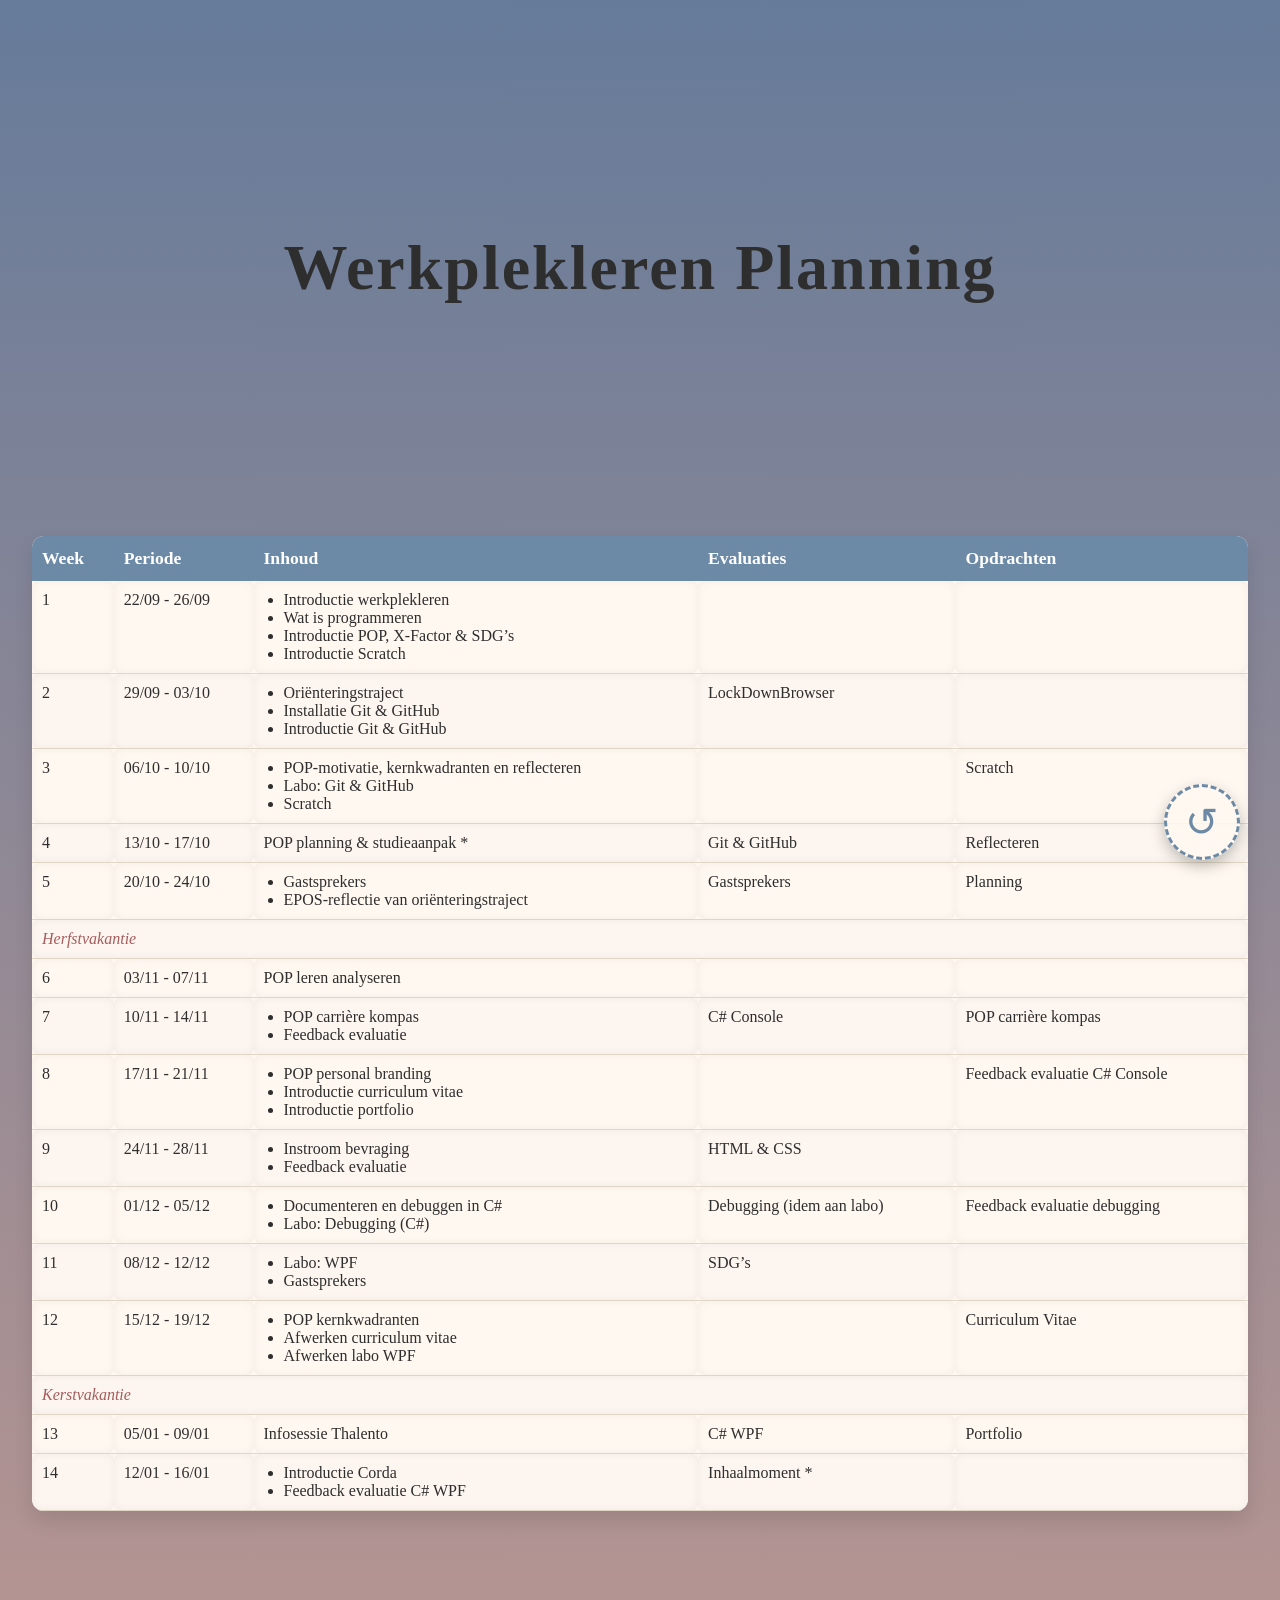
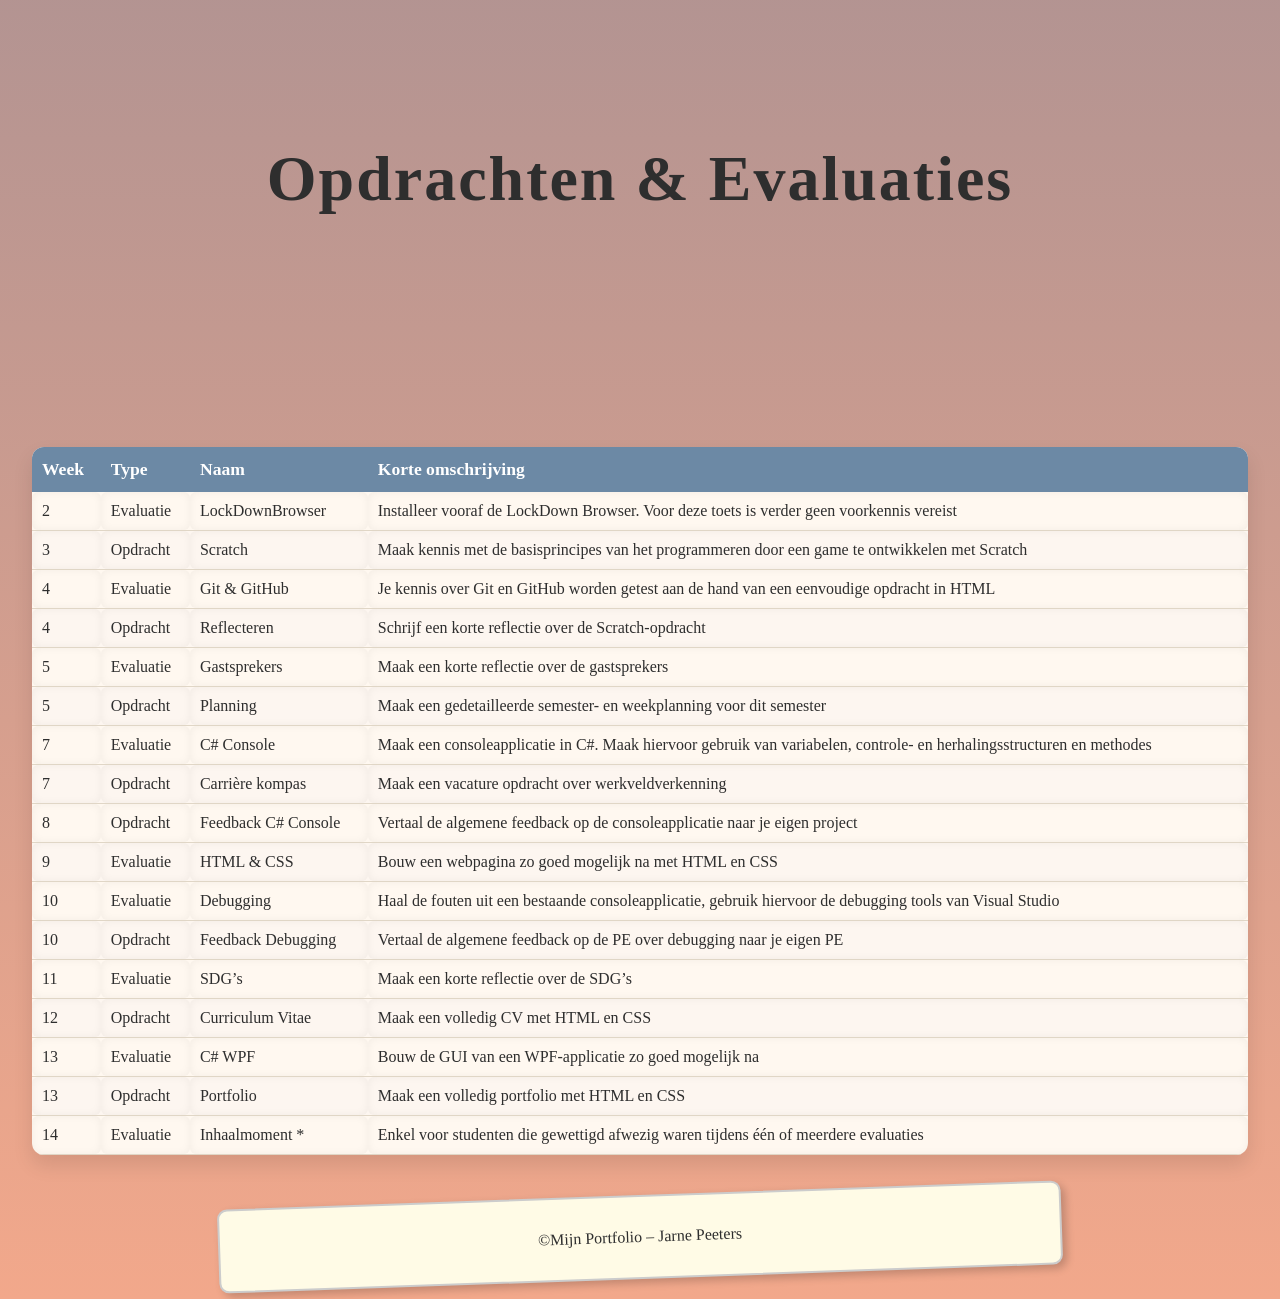
==== commit b3bacec6: "tab icon toegevoegd" ====
--- a/Logboek.html
+++ b/Logboek.html
@@ -2,11 +2,10 @@
 <html lang="nl">
 <head>
     <meta charset="UTF-8">
+    <meta name="viewport" content="width=device-width, initial-scale=1.0">
     <title>Logboek</title>
-    <link rel="preconnect" href="https://fonts.googleapis.com">
-    <link rel="preconnect" href="https://fonts.gstatic.com" crossorigin>
-    <link href="https://fonts.googleapis.com/css2?family=Patrick+Hand&display=swap" rel="stylesheet">
     <link rel="stylesheet" href="index.css">
+    <link rel="icon" type="image/png" href="images/polaroid.png">
 
 </head>
 <body>
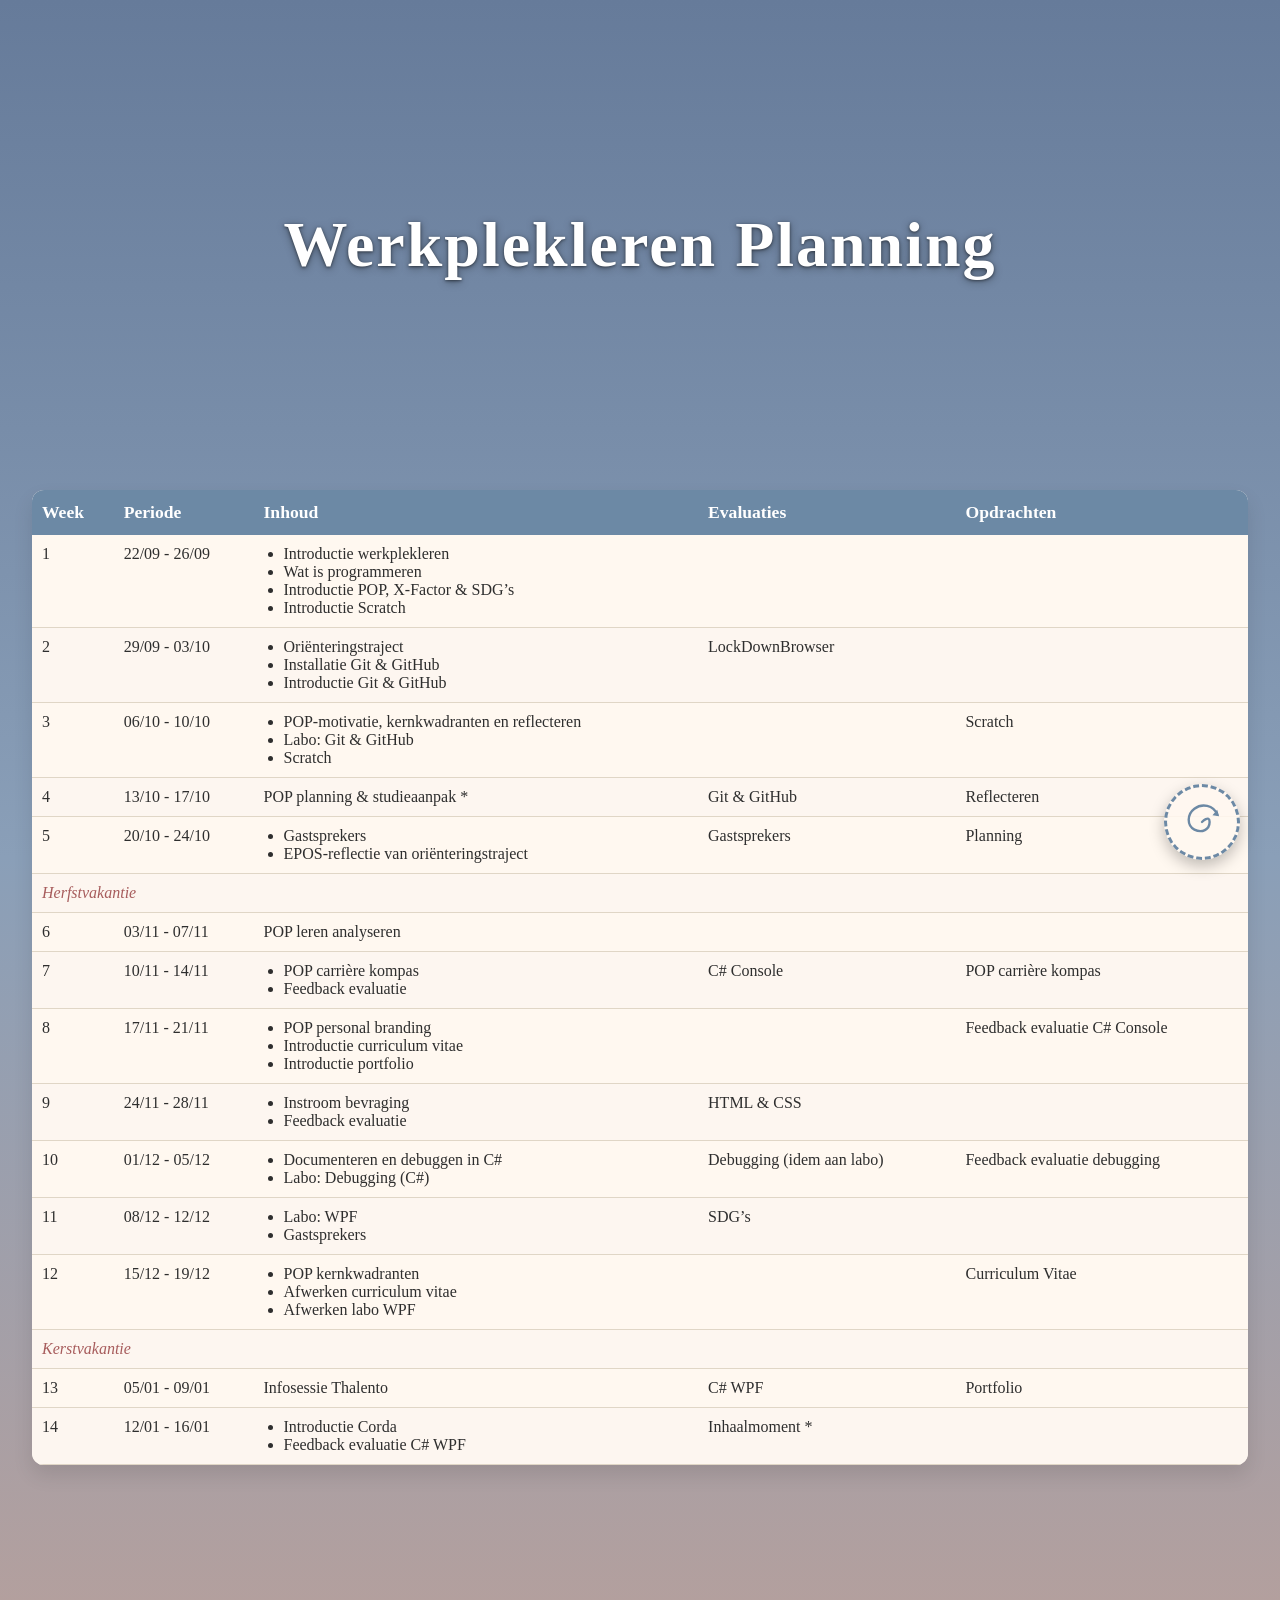
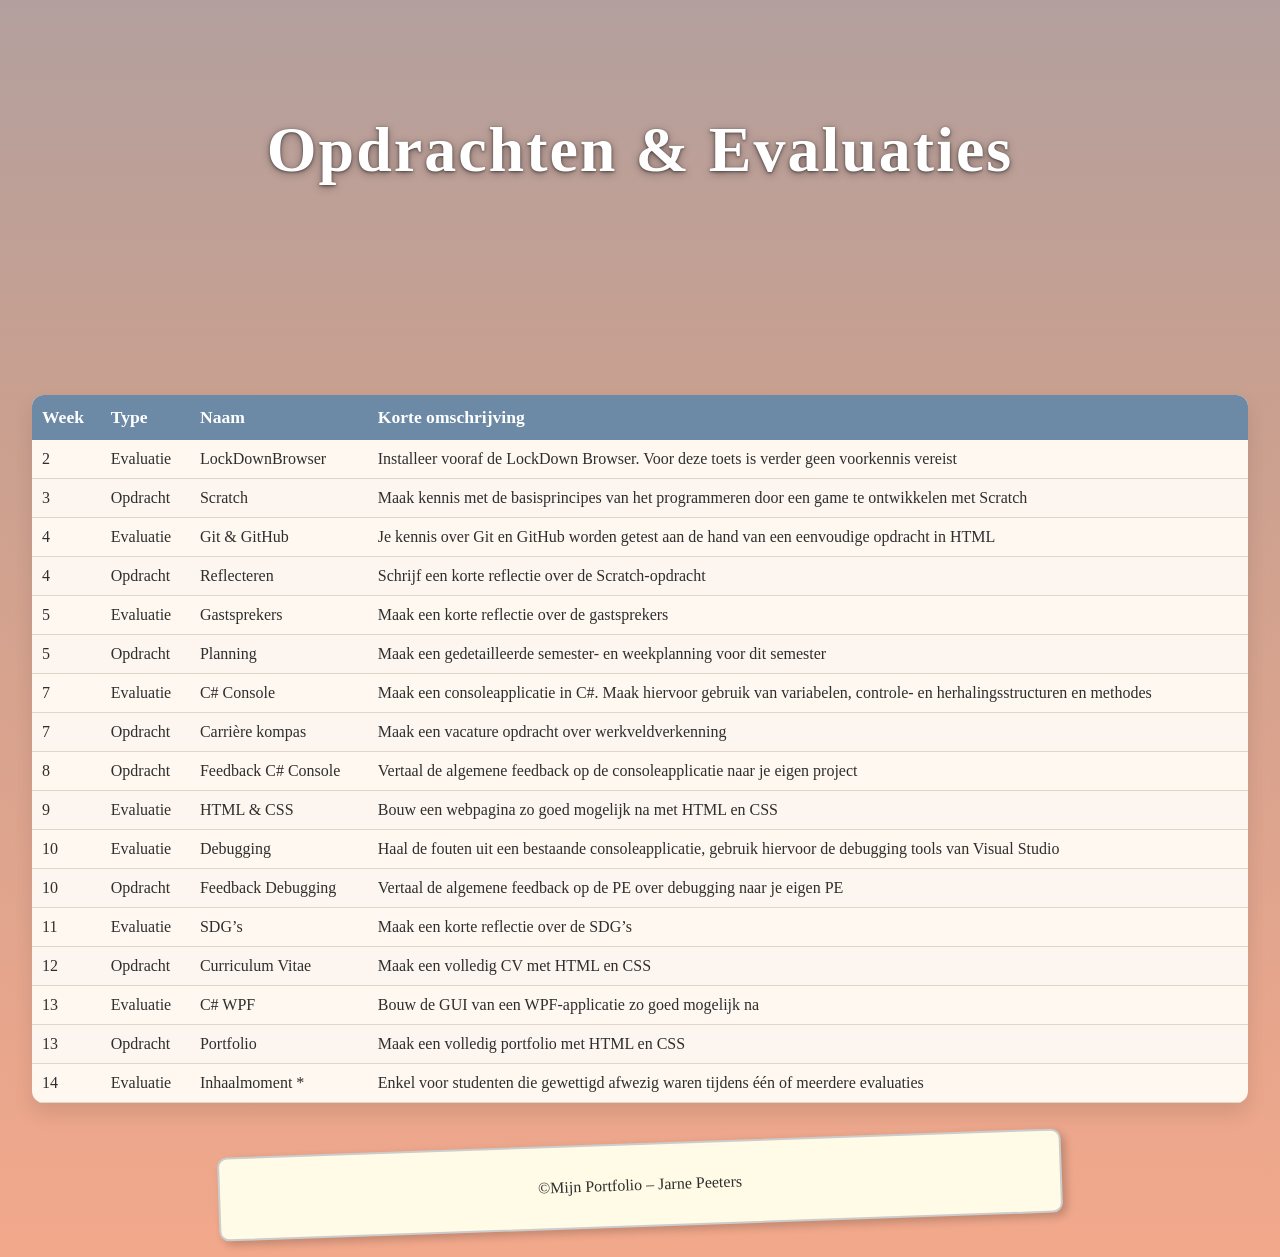
==== commit 2f112f70: "Wpl2 pagina" ====
--- a/Logboek.html
+++ b/Logboek.html
@@ -10,7 +10,7 @@
 </head>
 <body>
     <a href="index.html" class="rewind-button-lis" title="Terug naar home">
-        <span class="arrow">&#x21BA;</span>
+        <span class="arrow"><svg viewBox="0 0 40 40" fill="none" xmlns="http://www.w3.org/2000/svg"><path d="M20 20 C20 20, 28 12, 28 20 C28 28, 20 32, 12 28 C4 24, 4 12, 12 6 C20 0, 32 2, 36 12" stroke="#6c89a5" stroke-width="2.5" stroke-linecap="round" fill="none"/><polygon points="36,7 38,14 31,13" fill="#6c89a5"/></svg></span>
     </a>
     <h1 class="hero">Werkplekleren Planning</h1>
         <table class="schedule-table">
--- a/index.css
+++ b/index.css
@@ -1,8 +1,20 @@
+
 body {
     margin: 0;
-    background: linear-gradient(180deg, #667b9a, #f2a88b);
+    background: linear-gradient(180deg, #667b9a 0%, #8a9fb8 30%, #c9a090 70%, #f2a88b 100%);
+    min-height: 100vh;
     font-family: "Patrick Hand", cursive;
     color: #2e2e2e;
+}
+
+h1 {
+    font-size: 4rem;
+    letter-spacing: 2px;
+    margin: 0;
+}
+
+h2 {
+    margin: 0 0 10px 0;
 }
 
 .hero {
@@ -12,58 +24,227 @@
     justify-content: center;
     align-items: center;
     text-align: center;
-}
-
-h1 {
-    font-size: 4rem;
+    padding: 20px;
+    text-shadow: 0 2px 8px rgba(0,0,0,0.35), 0 1px 3px rgba(0,0,0,0.5);
+    color: #fff;
+}
+
+.hero h1 {
+    color: #fff;
+}
+
+.hero h2 {
+    color: rgba(255,255,255,0.92);
+    font-size: 1.8rem;
+    margin-top: 8px;
+}
+
+.tagline {
+    font-size: 1.3rem;
+    opacity: 0.9;
+    max-width: 700px;
+    line-height: 1.7;
+    text-align: center;
+    padding: 0 20px 30px 20px;
+    color: #2e2e2e;
+    text-shadow: none;
+}
+
+.inleiding {
+    display: flex;
+    flex-direction: column;
+    justify-content: center;
+    align-items: center;
+    text-align: center;
+    padding: 10px 20px 0 20px;
+}
+
+.chapter-header {
+    text-align: center;
+    margin: 50px auto 6px auto;
+    max-width: 1100px;
+    padding: 0 3rem;
+}
+
+.chapter-header h2 {
+    font-family: 'Patrick Hand', cursive;
+    font-size: 2rem;
+    color: #2e2e2e;
+    display: inline-block;
+    text-shadow: 0 1px 4px rgba(255,255,255,0.4);
+}
+
+.chapter-note {
+    text-align: center;
+    max-width: 1100px;
+    margin: 0 auto 0 auto;
+    padding: 0 3rem;
+    font-family: 'Patrick Hand', cursive;
+    font-size: 1rem;
+    color: #4a4a4a;
+    font-style: italic;
+}
+
+.chapter-stamp {
+    display: inline-block;
+    border: 2px solid #6c89a5;
+    color: #6c89a5;
+    font-family: 'Patrick Hand', cursive;
+    font-size: 0.75rem;
     letter-spacing: 2px;
-}
-
-.tagline {
-    font-size: 1.5rem;
-    opacity: 0.9;
-}
+    text-transform: uppercase;
+    padding: 2px 10px;
+    border-radius: 4px;
+    margin-right: 10px;
+    vertical-align: middle;
+    background: rgba(255,255,255,0.5);
+}
+
+.chapter-stamp.wpl2 {
+    border-color: #e37b7b;
+    color: #e37b7b;
+}
+
+.spacer-tape {
+    display: flex;
+    justify-content: center;
+    gap: 16px;
+    align-items: center;
+    margin: 30px auto 10px auto;
+    opacity: 0.55;
+}
+
+.tape-bit {
+    height: 14px;
+    background: rgba(255, 251, 125, 0.95);
+    border-radius: 3px;
+    box-shadow: 0 2px 4px rgba(0,0,0,0.15);
+}
+.tape-bit:nth-child(1) { width: 45px; transform: rotate(-2deg); }
+.tape-bit:nth-child(2) { width: 30px; transform: rotate(3deg); }
+.tape-bit:nth-child(3) { width: 55px; transform: rotate(-1deg); }
 
 .polaroid-grid {
     display: grid;
     grid-template-columns: repeat(auto-fit, minmax(250px, 1fr));
     gap: 2rem;
-    padding: 3rem;
-}
-
-.polaroid {
+    padding: 2rem 3rem 3rem 3rem;
+}
+
+a.polaroid {
     background: #f7f2e8;
     padding: 1rem;
     border: 2px solid #e4d9c6;
     box-shadow: 0 10px 25px rgba(0,0,0,0.2);
-    transform: rotate(-2deg);
-    transition: 0.2s;
+    transition: transform 0.2s, box-shadow 0.2s;
     display: block;
     text-decoration: none;
     color: inherit;
-}
-
-.polaroid:hover {
-    transform: rotate(0deg) scale(1.03);
-}
-
-.polaroid img {
+    border-radius: 4px;
+}
+
+a.polaroid:hover {
+    transform: rotate(0deg) scale(1.03) !important;
+    box-shadow: 0 14px 30px rgba(0,0,0,0.28);
+}
+
+a.polaroid img {
     width: 100%;
     display: block;
 }
 
+.polaroid-grid a.polaroid:nth-child(1) { transform: rotate(-3deg); }
+.polaroid-grid a.polaroid:nth-child(2) { transform: rotate(2deg); }
+.polaroid-grid a.polaroid:nth-child(3) { transform: rotate(-1.5deg); }
+.polaroid-grid a.polaroid:nth-child(4) { transform: rotate(3deg); }
+.polaroid-grid a.polaroid:nth-child(5) { transform: rotate(-2deg); }
+
 .caption {
     text-align: center;
-    margin-top: 0.5rem;
+    margin-top: 0.7rem;
     font-size: 1.2rem;
-}
-
-.inleiding {
-    display: flex;
-    flex-direction: column;
+    font-family: 'Patrick Hand', cursive;
+}
+
+.polaroid-grid--small {
+    display: flex;
     justify-content: center;
-    align-items: center;
-    text-align: center;
+    padding: 2rem 3rem 3rem 3rem;
+}
+
+.polaroid-grid--small a.polaroid {
+    max-width: 480px;
+    width: 100%;
+}
+
+.polaroid-wpl2 {
+    background: #fff5ee !important;
+    border-color: #e8c9b8 !important;
+    position: relative;
+}
+
+.polaroid-wpl2::before {
+    position: absolute;
+    top: 10px;
+    right: 10px;
+    background: #e37b7b;
+    color: white;
+    font-family: 'Patrick Hand', cursive;
+    font-size: 0.7rem;
+    letter-spacing: 1px;
+    padding: 3px 8px;
+    border-radius: 10px;
+    z-index: 2;
+}
+
+.journal-entry {
+    display: flex;
+    justify-content: center;
+    margin: 40px 20px;
+}
+
+.journal-entry .polaroid,
+div.polaroid {
+    background: #fff8f0;
+    border: 2px solid #e0d6c6;
+    padding: 25px;
+    max-width: 700px;
+    width: 100%;
+    box-shadow: 0 8px 20px rgba(0,0,0,0.15);
+    border-radius: 12px;
+    font-family: 'Patrick Hand', cursive;
+    line-height: 1.6;
+    position: relative;
+}
+
+.journal-entry .polaroid img,
+div.polaroid img {
+    width: 100%;
+    border-radius: 10px;
+    margin-bottom: 15px;
+    box-shadow: 0 5px 15px rgba(0,0,0,0.1);
+    display: block;
+}
+
+.journal-entry .polaroid p,
+div.polaroid p {
+    margin-bottom: 15px;
+    font-size: 1.05rem;
+    color: #333;
+}
+
+.journal-entry .polaroid::after,
+div.polaroid::after {
+    content: "";
+    position: absolute;
+    top: -10px;
+    right: 15px;
+    width: 40px;
+    height: 20px;
+    background: #fffb7d;
+    transform: rotate(-10deg);
+    box-shadow: 0 2px 5px rgba(0,0,0,0.2);
+    border-radius: 4px;
 }
 
 table {
@@ -77,7 +258,6 @@
     font-size: 1rem;
 }
 
-
 thead th {
     background: #6c89a5;
     color: #fff;
@@ -86,14 +266,12 @@
     font-size: 1.1rem;
 }
 
-
 td {
     padding: 10px;
     vertical-align: top;
     border-bottom: 1px solid #e0d6c6;
 }
 
-
 td ul {
     margin: 0;
     padding-left: 20px;
@@ -103,43 +281,19 @@
     background: #fdf6f0;
 }
 
-
 td em {
     font-style: italic;
     color: #a75c5c;
 }
 
-
 tbody tr:hover {
     background: #fff0e6;
     transition: background 0.2s ease;
 }
 
-
-.schedule-table td, .evaluation-table td {
-    position: relative;
-}
-
-.schedule-table td::before, .evaluation-table td::before {
-    content: '';
-    position: absolute;
-    top: 0;
-    left: 0;
-    width: 100%;
-    height: 100%;
-    box-shadow: inset 0 0 8px rgba(0,0,0,0.05);
-    border-radius: 6px;
-    pointer-events: none;
-}
-
 @media (max-width: 900px) {
-    table {
-        font-size: 0.9rem;
-    }
-
-    thead th {
-        font-size: 1rem;
-    }
+    table { font-size: 0.9rem; }
+    thead th { font-size: 1rem; }
 }
 
 .rewind-button-lis {
@@ -148,7 +302,7 @@
     right: 40px;
     width: 70px;
     height: 70px;
-    background: rgba(255, 248, 240, 0.85);
+    background: rgba(255, 248, 240, 0.88);
     border: 3px dashed #6c89a5;
     border-radius: 50%;
     box-shadow: 0 6px 15px rgba(0,0,0,0.25);
@@ -159,15 +313,18 @@
     cursor: pointer;
     transition: transform 0.3s ease, box-shadow 0.3s ease, background 0.3s ease;
     z-index: 1000;
-    font-family: 'Patrick Hand', cursive;
 }
 
 .rewind-button-lis .arrow {
-    font-size: 2.5rem;
-    color: #6c89a5;
-    display: block;
-    transform: rotate(0deg);
-    transition: transform 0.3s ease;
+    display: flex;
+    align-items: center;
+    justify-content: center;
+    transition: transform 0.7s cubic-bezier(0.4, 0, 0.2, 1);
+}
+
+.rewind-button-lis .arrow svg {
+    width: 38px;
+    height: 38px;
 }
 
 .rewind-button-lis:hover {
@@ -177,99 +334,7 @@
 }
 
 .rewind-button-lis:hover .arrow {
-    transform: rotate(-360deg);
-}
-
-.journal-entry {
-    display: flex;
-    justify-content: center;
-    margin: 40px 20px;
-}
-
-.polaroid {
-    background: #fff8f0;
-    border: 2px solid #e0d6c6;
-    padding: 25px;
-    max-width: 700px;
-    box-shadow: 0 8px 20px rgba(0,0,0,0.15);
-    border-radius: 12px;
-    font-family: 'Patrick Hand', cursive;
-    line-height: 1.6;
-    position: relative;
-}
-
-.polaroid img {
-    width: 100%;
-    border-radius: 10px;
-    margin-bottom: 15px;
-    box-shadow: 0 5px 15px rgba(0,0,0,0.1);
-}
-
-
-.polaroid p {
-    margin-bottom: 15px;
-    font-size: 1.1rem;
-    color: #333;
-}
-
-.polaroid::after {
-    content: "";
-    position: absolute;
-    top: -10px;
-    right: 15px;
-    width: 40px;
-    height: 20px;
-    background: #fffb7d;
-    transform: rotate(-10deg);
-    box-shadow: 0 2px 5px rgba(0,0,0,0.2);
-    border-radius: 4px;
-}
-
-.role-reflectie {
-    max-width: 800px;
-    margin: 40px auto;
-    padding: 0 20px;
-}
-
-.role-reflectie h2 {
-    font-family: 'Patrick Hand', cursive;
-    font-size: 2rem;
-    text-align: center;
-    margin-bottom: 30px;
-    color: #000000;
-}
-
-.reflectie-card {
-    background: #fff8f0;
-    border: 2px solid #e0d6c6;
-    border-radius: 12px;
-    box-shadow: 0 6px 18px rgba(0,0,0,0.15);
-    padding: 20px;
-    margin-bottom: 20px;
-    font-family: 'Patrick Hand', cursive;
-    line-height: 1.6;
-    transition: transform 0.3s ease;
-}
-
-.reflectie-card:hover {
-    transform: rotate(-1deg) scale(1.02);
-}
-
-.reflectie-card .question {
-    font-weight: bold;
-    margin-bottom: 10px;
-    color: #4a5a75;
-}
-
-.reflectie-card textarea {
-    width: 100%;
-    min-height: 80px;
-    padding: 10px;
-    border-radius: 8px;
-    border: 1px solid #ccc;
-    font-family: 'Patrick Hand', cursive;
-    font-size: 1rem;
-    resize: vertical;
+    transform: rotate(-540deg);
 }
 
 .lis-timeline {
@@ -328,6 +393,7 @@
     border-radius: 10px;
     box-shadow: 2px 3px 7px rgba(0,0,0,0.25);
     transform: rotate(-1deg);
+    transition: transform 0.2s ease;
 }
 
 .timeline-content h2 {
@@ -337,7 +403,6 @@
 
 .timeline-content:hover {
     transform: rotate(0deg) scale(1.01);
-    transition: 0.2s ease;
 }
 
 .aim-reflection {
@@ -363,11 +428,11 @@
     border-radius: 14px;
     box-shadow: 2px 3px 7px rgba(0,0,0,0.25);
     transform: rotate(-0.7deg);
+    transition: transform 0.2s ease;
 }
 
 .aim-block:hover {
     transform: rotate(0deg) scale(1.01);
-    transition: 0.2s ease;
 }
 
 .aim-block h2 {
@@ -385,25 +450,11 @@
     pointer-events: none;
 }
 
-.doodle-heart {
-    color: #e37b7b;
-}
-
-.doodle-star {
-    color: #f4c158;
-}
-
-.doodle-lightbulb {
-    color: #ffd966;
-}
-
-.doodle-cloud {
-    color: #9eb6d8;
-}
-
-.doodle-rewind {
-    color: #7aa3c7;
-}
+.doodle-heart    { color: #e37b7b; }
+.doodle-star     { color: #f4c158; }
+.doodle-lightbulb{ color: #ffd966; }
+.doodle-cloud    { color: #9eb6d8; }
+.doodle-rewind   { color: #7aa3c7; }
 
 .aim-text[contenteditable="true"] {
     outline: none;
@@ -412,12 +463,13 @@
 
 .aim-text[contenteditable="true"]:focus {
     background: #fffbe8;
+    border-radius: 6px;
 }
 
 .kernkwadrant {
     max-width: 900px;
     margin: 40px auto;
-    padding: 10px;
+    padding: 10px 20px;
 }
 
 .kernkwadrant h2 {
@@ -425,6 +477,7 @@
     font-size: 2rem;
     margin-bottom: 20px;
     transform: rotate(-1deg);
+    display: inline-block;
 }
 
 .kwadrant-grid {
@@ -437,7 +490,7 @@
     border: 2px solid #2b2b2b;
     padding: 15px 18px;
     background: #fffdf7;
-    box-shadow: 0 6px 14px rgba(0, 0, 0, 0.15);
+    box-shadow: 0 6px 14px rgba(0,0,0,0.15);
     transform: rotate(-0.6deg);
     position: relative;
 }
@@ -474,6 +527,7 @@
     border-left: 4px solid #6aa5ff;
     box-shadow: 0 8px 18px rgba(0,0,0,0.12);
     transform: rotate(-0.4deg);
+    border-radius: 4px;
 }
 
 .kwadrant-reflectie h3 {
@@ -529,7 +583,6 @@
     font-size: 0.85em;
     color: #333;
     box-shadow: 3px 3px 5px rgba(0,0,0,0.2);
-    text-align: left;
     z-index: 2;
 }
 
@@ -544,42 +597,235 @@
     transform: translateX(-50%) rotate(-3deg);
 }
 
-.note-top-left {
-    top: 50px;
-    left: 50px;
-    transform: rotate(-7deg);
-}
-
-.note-top-right {
-    top: 50px;
-    right: 50px;
-    transform: rotate(5deg);
-}
-
-.note-bottom-left {
-    bottom: 50px;
-    left: 50px;
-    transform: rotate(4deg);
-}
-
-.note-bottom-right {
-    bottom: 50px;
-    right: 50px;
-    transform: rotate(-5deg);
-}
+.note-top-left     { top: 50px;    left: 50px;  transform: rotate(-7deg); }
+.note-top-right    { top: 50px;    right: 50px; transform: rotate(5deg);  }
+.note-bottom-left  { bottom: 50px; left: 50px;  transform: rotate(4deg);  }
+.note-bottom-right { bottom: 50px; right: 50px; transform: rotate(-5deg); }
 
 .lines {
     position: absolute;
     top: 0;
     left: 0;
     z-index: 1;
+}
+
+.role-reflectie {
+    max-width: 800px;
+    margin: 40px auto;
+    padding: 0 20px;
+}
+
+.role-reflectie h2 {
+    font-family: 'Patrick Hand', cursive;
+    font-size: 2rem;
+    text-align: center;
+    margin-bottom: 30px;
+    color: #000;
+}
+
+.reflectie-card {
+    background: #fff8f0;
+    border: 2px solid #e0d6c6;
+    border-radius: 12px;
+    box-shadow: 0 6px 18px rgba(0,0,0,0.15);
+    padding: 20px;
+    margin-bottom: 20px;
+    font-family: 'Patrick Hand', cursive;
+    line-height: 1.6;
+    transition: transform 0.3s ease;
+}
+
+.reflectie-card:hover {
+    transform: rotate(-1deg) scale(1.02);
+}
+
+.reflectie-card .question {
+    font-weight: bold;
+    margin-bottom: 10px;
+    color: #4a5a75;
+}
+
+.reflectie-card textarea {
+    width: 100%;
+    min-height: 80px;
+    padding: 10px;
+    border-radius: 8px;
+    border: 1px solid #ccc;
+    font-family: 'Patrick Hand', cursive;
+    font-size: 1rem;
+    resize: vertical;
+    box-sizing: border-box;
+}
+
+.section-divider {
+    display: flex;
+    align-items: center;
+    justify-content: center;
+    gap: 14px;
+    max-width: 800px;
+    margin: 40px auto 20px auto;
+    padding: 0 20px;
+}
+
+.section-divider h2 {
+    font-family: 'Patrick Hand', cursive;
+    font-size: 1.8rem;
+    white-space: nowrap;
+    margin: 0;
+    color: #2e2e2e;
+}
+
+.wpl2-badge {
+    display: inline-block;
+    background: #6c89a5;
+    color: #fff;
+    font-family: 'Patrick Hand', cursive;
+    font-size: 0.85rem;
+    padding: 3px 10px;
+    border-radius: 20px;
+    margin-bottom: 8px;
+    letter-spacing: 1px;
+}
+
+.contributions-list {
+    max-width: 800px;
+    margin: 0 auto 40px auto;
+    padding: 0 20px;
+    display: flex;
+    flex-direction: column;
+    gap: 14px;
+}
+
+.contribution-item {
+    background: #fffdf7;
+    border: 1px solid #e5dcc8;
+    border-left: 4px solid #6c89a5;
+    border-radius: 10px;
+    padding: 14px 18px;
+    box-shadow: 2px 3px 7px rgba(0,0,0,0.12);
+    font-family: 'Patrick Hand', cursive;
+    transform: rotate(-0.4deg);
+    transition: transform 0.2s ease, box-shadow 0.2s ease;
+}
+
+.contribution-item:nth-child(even) {
+    transform: rotate(0.4deg);
+    border-left-color: #e37b7b;
+}
+
+.contribution-item:hover {
+    transform: rotate(0deg) scale(1.01);
+    box-shadow: 4px 5px 12px rgba(0,0,0,0.18);
+}
+
+.contribution-item .contrib-title {
+    font-weight: bold;
+    color: #4a5a75;
+    font-size: 1.05rem;
+    margin-bottom: 4px;
+}
+
+.contribution-item .contrib-desc {
+    color: #444;
+    font-size: 0.97rem;
+    line-height: 1.5;
+}
+
+.contribution-item .contrib-tag {
+    display: inline-block;
+    font-size: 0.78rem;
+    background: #eef3f8;
+    color: #6c89a5;
+    border-radius: 10px;
+    padding: 2px 8px;
+    margin-top: 6px;
+}
+
+.contribution-item:nth-child(even) .contrib-tag {
+    background: #fdf0f0;
+    color: #a75c5c;
+}
+
+.pdf-link-card {
+    max-width: 800px;
+    margin: 0 auto 60px auto;
+    padding: 0 20px;
+}
+
+.pdf-card-inner {
+    background: #fffdf7;
+    border: 2px dashed #6c89a5;
+    border-radius: 14px;
+    padding: 36px 30px 28px 30px;
+    text-align: center;
+    box-shadow: 3px 4px 10px rgba(0,0,0,0.13);
+    transform: rotate(-0.5deg);
+    transition: transform 0.2s ease;
+    position: relative;
+}
+
+.pdf-card-inner::before {
+    content: "📎";
+    position: absolute;
+    top: -18px;
+    left: 50%;
+    transform: translateX(-50%);
+    font-size: 1.8rem;
+}
+
+.pdf-card-inner:hover {
+    transform: rotate(0deg) scale(1.01);
+}
+
+.pdf-card-inner h3 {
+    font-family: 'Patrick Hand', cursive;
+    font-size: 1.4rem;
+    margin-bottom: 10px;
+    color: #2e2e2e;
+}
+
+.pdf-card-inner p {
+    font-family: 'Patrick Hand', cursive;
+    color: #555;
+    margin-bottom: 18px;
+    font-size: 1rem;
+}
+
+.pdf-download-btn {
+    display: inline-block;
+    background: #6c89a5;
+    color: #fff;
+    font-family: 'Patrick Hand', cursive;
+    font-size: 1.1rem;
+    padding: 10px 28px;
+    border-radius: 30px;
+    text-decoration: none;
+    box-shadow: 0 4px 10px rgba(0,0,0,0.2);
+    transition: background 0.2s, transform 0.2s;
+}
+
+.pdf-download-btn:hover {
+    background: #4a6a8a;
+    transform: scale(1.04);
+}
+
+.tape-strip {
+    position: absolute;
+    top: -10px;
+    right: 20px;
+    width: 40px;
+    height: 18px;
+    background: rgba(255, 251, 125, 0.88);
+    transform: rotate(8deg);
+    box-shadow: 0 2px 5px rgba(0,0,0,0.15);
+    border-radius: 3px;
 }
 
 .lis-footer {
     position: relative;
     width: 90%;
     max-width: 800px;
-    margin: 40px auto 20px auto;
+    margin: 40px auto 30px auto;
     padding: 15px 20px;
     background: #fffbe6;
     border: 2px solid #ccc;
@@ -589,10 +835,10 @@
     font-size: 1em;
     text-align: center;
     transform: rotate(-2deg);
+    transition: transform 0.3s ease, box-shadow 0.3s ease;
 }
 
 .lis-footer:hover {
     transform: rotate(1deg);
     box-shadow: 2px 2px 10px rgba(0,0,0,0.3);
-}
-
+}
